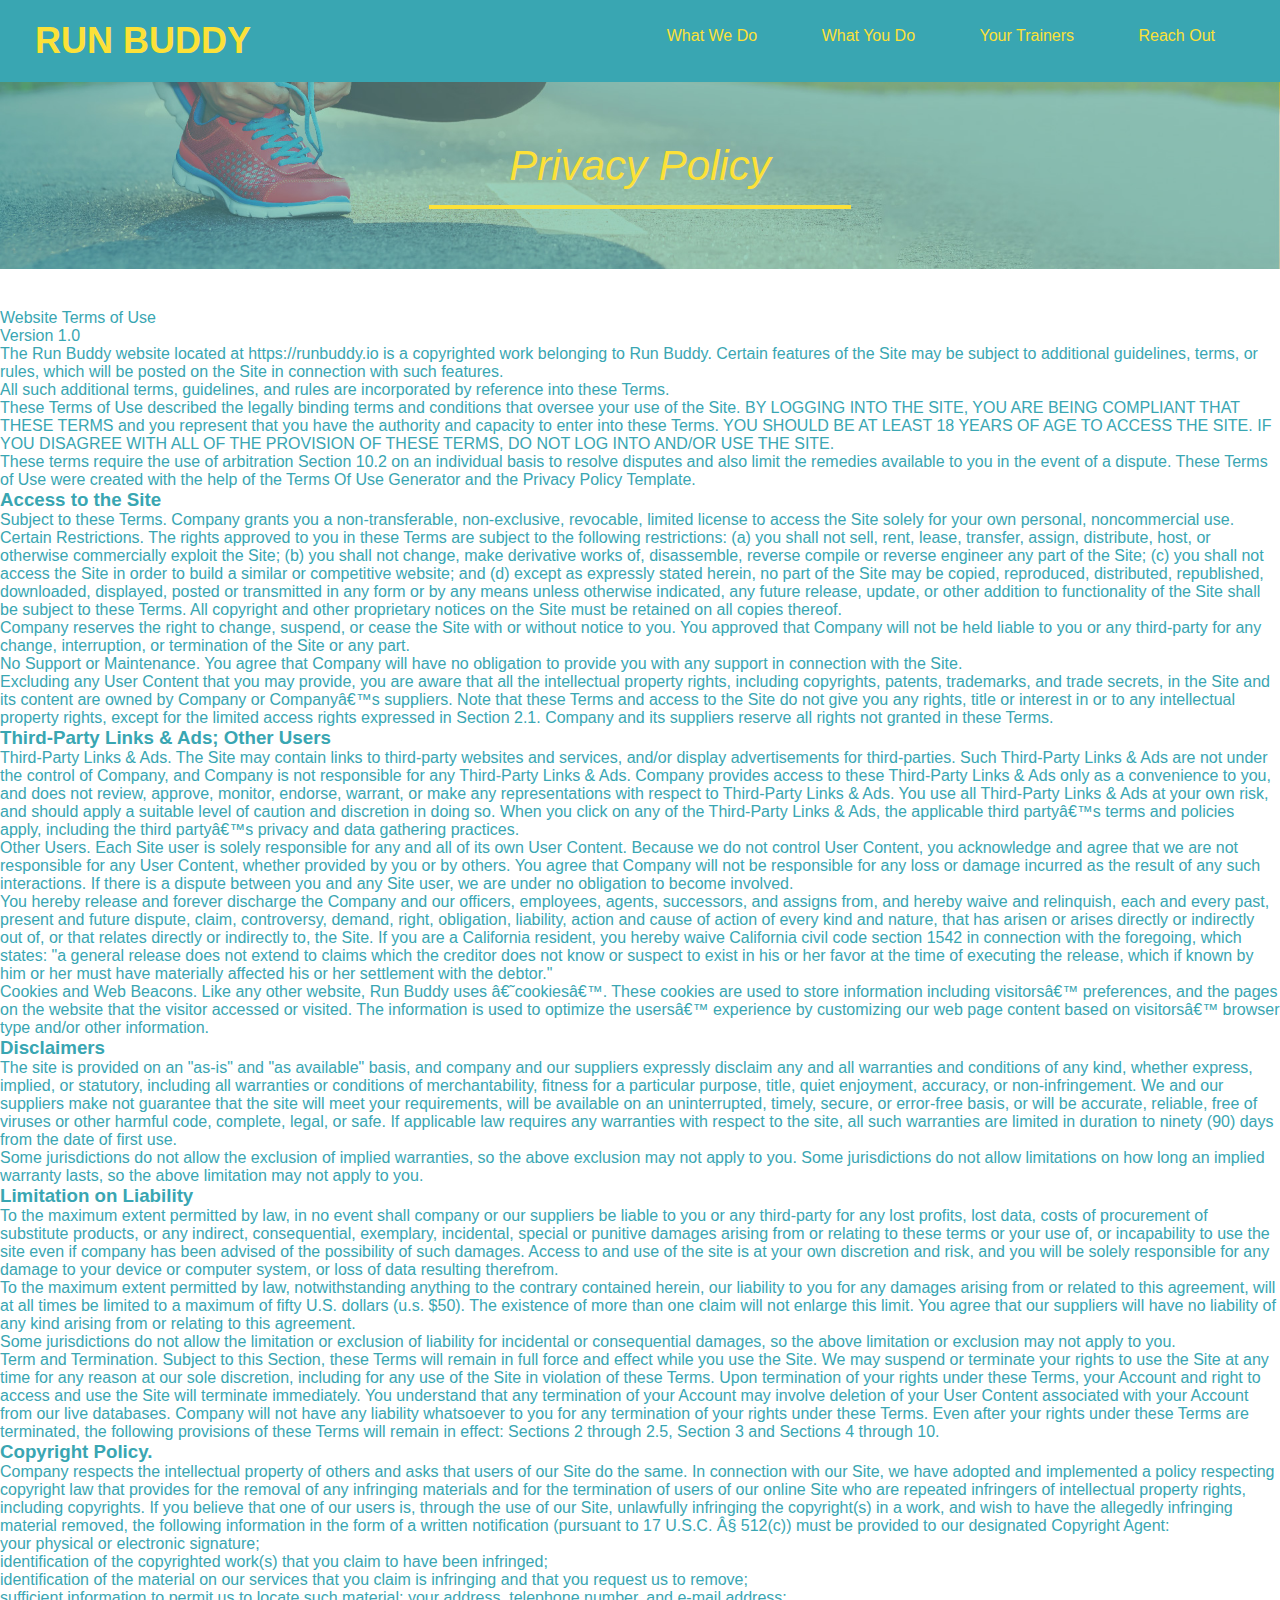
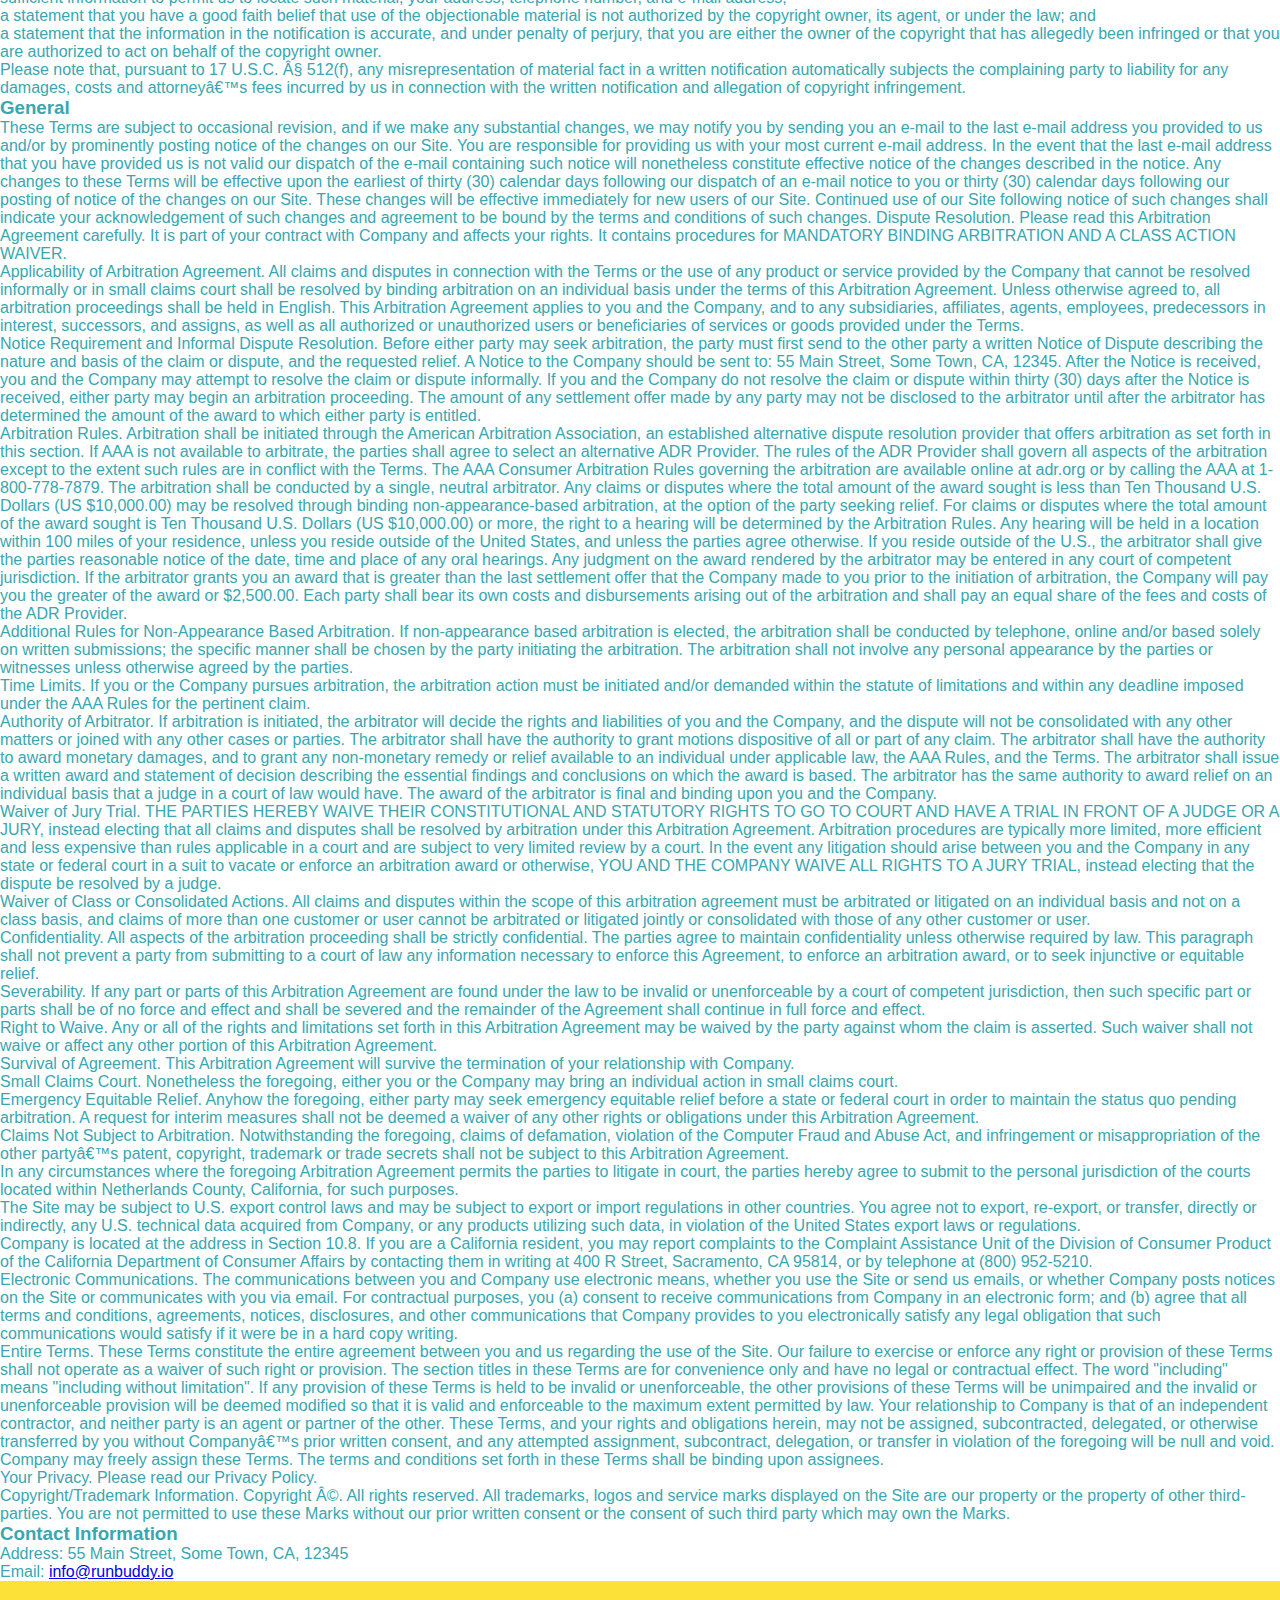
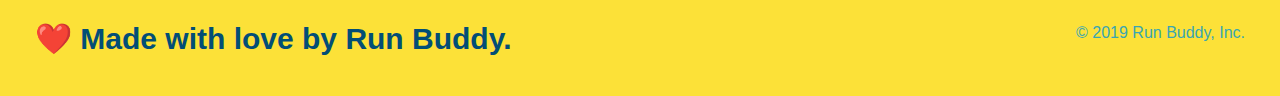
==== privacy-policy.html @ b3a56e01 "provacy policy" ====
<!DOCTYPE html>
<html lang="en">
    
<head>
    <meta charset="UTF-8" />
    <title>Privacy Policy - Run Buddy</title>
    <link rel="stylesheet" href="./assets/css/style.css">
    <link rel="stylesheet" href="./assets/css/secondary-styles.css">
</head>

<body>
    <!-- navigation -->
    <header>
      <h1>
        <a href="/">
          RUN BUDDY
        </a>
      </h1>
      <nav>
        <!-- Unordered list element -->
        <ul>
          <!-- List item element-->
          <li>
            <!-- Anchor element -->
            <a href="./index.html#what-we-do">What We Do</a>
          </li>
          <li>
            <a href="./index.html#what-you-do">What You Do</a>
          </li>
          <li>
            <a href="./index.html#your-trainers">Your Trainers</a>
          </li>
          <li>
            <a href="./index.html#reach-out">Reach Out</a>
          </li>
        </ul>
      </nav>
    </header>
 
    <section class="hero">
        <h2 class="page-title">
            Privacy Policy
        </h2>
    </section>

    <article>
        <p>
            Website Terms of Use
          </p>
    
          <p>
            Version 1.0
          </p>
    
          <p>
            The Run Buddy website located at https://runbuddy.io is a copyrighted work belonging to Run Buddy. Certain
            features of the Site may be subject to additional guidelines, terms, or rules, which will be posted on the Site
            in connection with such features.
          </p>
    
          <p>
            All such additional terms, guidelines, and rules are incorporated by reference into these Terms.
          </p>
    
          <p>
            These Terms of Use described the legally binding terms and conditions that oversee your use of the Site. BY
            LOGGING INTO THE SITE, YOU ARE BEING COMPLIANT THAT THESE TERMS and you represent that you have the authority
            and capacity to enter into these Terms. YOU SHOULD BE AT LEAST 18 YEARS OF AGE TO ACCESS THE SITE. IF YOU
            DISAGREE WITH ALL OF THE PROVISION OF THESE TERMS, DO NOT LOG INTO AND/OR USE THE SITE.
          </p>
    
          <p>
            These terms require the use of arbitration Section 10.2 on an individual basis to resolve disputes and also
            limit the remedies available to you in the event of a dispute. These Terms of Use were created with the help of
            the Terms Of Use Generator and the Privacy Policy Template.
          </p>
    
          <h3>
            Access to the Site
          </h3>
    
          <p>
            Subject to these Terms. Company grants you a non-transferable, non-exclusive, revocable, limited license to
            access the Site solely for your own personal, noncommercial use.
          </p>
    
          <p>
            Certain Restrictions. The rights approved to you in these Terms are subject to the following restrictions: (a)
            you shall not sell, rent, lease, transfer, assign, distribute, host, or otherwise commercially exploit the Site;
            (b) you shall not change, make derivative works of, disassemble, reverse compile or reverse engineer any part of
            the Site; (c) you shall not access the Site in order to build a similar or competitive website; and (d) except
            as expressly stated herein, no part of the Site may be copied, reproduced, distributed, republished, downloaded,
            displayed, posted or transmitted in any form or by any means unless otherwise indicated, any future release,
            update, or other addition to functionality of the Site shall be subject to these Terms. All copyright and other
            proprietary notices on the Site must be retained on all copies thereof.
          </p>
    
          <p>
            Company reserves the right to change, suspend, or cease the Site with or without notice to you. You approved
            that Company will not be held liable to you or any third-party for any change, interruption, or termination of
            the Site or any part.
          </p>
    
          <p>
            No Support or Maintenance. You agree that Company will have no obligation to provide you with any support in
            connection with the Site.
          </p>
    
          <p>
            Excluding any User Content that you may provide, you are aware that all the intellectual property rights,
            including copyrights, patents, trademarks, and trade secrets, in the Site and its content are owned by Company
            or Companyâ€™s suppliers. Note that these Terms and access to the Site do not give you any rights, title or
            interest in or to any intellectual property rights, except for the limited access rights expressed in Section
            2.1. Company and its suppliers reserve all rights not granted in these Terms.
          </p>
    
          <h3>
            Third-Party Links & Ads; Other Users
          </h3>
    
          <p>
            Third-Party Links & Ads. The Site may contain links to third-party websites and services, and/or display
            advertisements for third-parties. Such Third-Party Links & Ads are not under the control of Company, and Company
            is not responsible for any Third-Party Links & Ads. Company provides access to these Third-Party Links & Ads
            only as a convenience to you, and does not review, approve, monitor, endorse, warrant, or make any
            representations with respect to Third-Party Links & Ads. You use all Third-Party Links & Ads at your own risk,
            and should apply a suitable level of caution and discretion in doing so. When you click on any of the
            Third-Party Links & Ads, the applicable third partyâ€™s terms and policies apply, including the third partyâ€™s
            privacy and data gathering practices.
          </p>
    
          <p>
            Other Users. Each Site user is solely responsible for any and all of its own User Content. Because we do not
            control User Content, you acknowledge and agree that we are not responsible for any User Content, whether
            provided by you or by others. You agree that Company will not be responsible for any loss or damage incurred as
            the result of any such interactions. If there is a dispute between you and any Site user, we are under no
            obligation to become involved.
          </p>
    
          <p>
            You hereby release and forever discharge the Company and our officers, employees, agents, successors, and
            assigns from, and hereby waive and relinquish, each and every past, present and future dispute, claim,
            controversy, demand, right, obligation, liability, action and cause of action of every kind and nature, that has
            arisen or arises directly or indirectly out of, or that relates directly or indirectly to, the Site. If you are
            a California resident, you hereby waive California civil code section 1542 in connection with the foregoing,
            which states: "a general release does not extend to claims which the creditor does not know or suspect to exist
            in his or her favor at the time of executing the release, which if known by him or her must have materially
            affected his or her settlement with the debtor."
          </p>
    
          <p>
            Cookies and Web Beacons. Like any other website, Run Buddy uses â€˜cookiesâ€™. These cookies are used to store
            information including visitorsâ€™ preferences, and the pages on the website that the visitor accessed or visited.
            The information is used to optimize the usersâ€™ experience by customizing our web page content based on visitorsâ€™
            browser type and/or other information.
          </p>
    
          <h3>
            Disclaimers
          </h3>
    
          <p>
            The site is provided on an "as-is" and "as available" basis, and company and our suppliers expressly disclaim
            any and all warranties and conditions of any kind, whether express, implied, or statutory, including all
            warranties or conditions of merchantability, fitness for a particular purpose, title, quiet enjoyment, accuracy,
            or non-infringement. We and our suppliers make not guarantee that the site will meet your requirements, will be
            available on an uninterrupted, timely, secure, or error-free basis, or will be accurate, reliable, free of
            viruses or other harmful code, complete, legal, or safe. If applicable law requires any warranties with respect
            to the site, all such warranties are limited in duration to ninety (90) days from the date of first use.
          </p>
    
          <p>
            Some jurisdictions do not allow the exclusion of implied warranties, so the above exclusion may not apply to
            you. Some jurisdictions do not allow limitations on how long an implied warranty lasts, so the above limitation
            may not apply to you.
          </p>
    
          <h3>
            Limitation on Liability
          </h3>
    
          <p>
            To the maximum extent permitted by law, in no event shall company or our suppliers be liable to you or any
            third-party for any lost profits, lost data, costs of procurement of substitute products, or any indirect,
            consequential, exemplary, incidental, special or punitive damages arising from or relating to these terms or
            your use of, or incapability to use the site even if company has been advised of the possibility of such
            damages. Access to and use of the site is at your own discretion and risk, and you will be solely responsible
            for any damage to your device or computer system, or loss of data resulting therefrom.
          </p>
    
          <p>
            To the maximum extent permitted by law, notwithstanding anything to the contrary contained herein, our liability
            to you for any damages arising from or related to this agreement, will at all times be limited to a maximum of
            fifty U.S. dollars (u.s. $50). The existence of more than one claim will not enlarge this limit. You agree that
            our suppliers will have no liability of any kind arising from or relating to this agreement.
          </p>
    
          <p>
            Some jurisdictions do not allow the limitation or exclusion of liability for incidental or consequential
            damages, so the above limitation or exclusion may not apply to you.
          </p>
    
          <p>
            Term and Termination. Subject to this Section, these Terms will remain in full force and effect while you use
            the Site. We may suspend or terminate your rights to use the Site at any time for any reason at our sole
            discretion, including for any use of the Site in violation of these Terms. Upon termination of your rights under
            these Terms, your Account and right to access and use the Site will terminate immediately. You understand that
            any termination of your Account may involve deletion of your User Content associated with your Account from our
            live databases. Company will not have any liability whatsoever to you for any termination of your rights under
            these Terms. Even after your rights under these Terms are terminated, the following provisions of these Terms
            will remain in effect: Sections 2 through 2.5, Section 3 and Sections 4 through 10.
          </p>
    
          <h3>
            Copyright Policy.
          </h3>
    
          <p>
            Company respects the intellectual property of others and asks that users of our Site do the same. In connection
            with our Site, we have adopted and implemented a policy respecting copyright law that provides for the removal
            of any infringing materials and for the termination of users of our online Site who are repeated infringers of
            intellectual property rights, including copyrights. If you believe that one of our users is, through the use of
            our Site, unlawfully infringing the copyright(s) in a work, and wish to have the allegedly infringing material
            removed, the following information in the form of a written notification (pursuant to 17 U.S.C. Â§ 512(c)) must
            be provided to our designated Copyright Agent:
          </p>
    
          <ul>
            <li>
              your physical or electronic signature;
            </li>
            <li>
              identification of the copyrighted work(s) that you claim to have been infringed;
            </li>
            <li>
              identification of the material on our services that you claim is infringing and that you request us to remove;
            </li>
            <li>
              sufficient information to permit us to locate such material; your address, telephone number, and e-mail
              address;
            </li>
            <li>
              a statement that you have a good faith belief that use of the objectionable material is not authorized by the
              copyright owner, its agent, or under the law; and
            </li>
            <li>
              a statement that the information in the notification is accurate, and under penalty of perjury, that you are
              either the owner of the copyright that has allegedly been infringed or that you are authorized to act on
              behalf of the copyright owner.
            </li>
          </ul>
    
          <p>
            Please note that, pursuant to 17 U.S.C. Â§ 512(f), any misrepresentation of material fact in a written
            notification automatically subjects the complaining party to liability for any damages, costs and attorneyâ€™s
            fees incurred by us in connection with the written notification and allegation of copyright infringement.
          </p>
    
          <h3>
            General
          </h3>
    
          <p>
            These Terms are subject to occasional revision, and if we make any substantial changes, we may notify you by
            sending you an e-mail to the last e-mail address you provided to us and/or by prominently posting notice of the
            changes on our Site. You are responsible for providing us with your most current e-mail address. In the event
            that the last e-mail address that you have provided us is not valid our dispatch of the e-mail containing such
            notice will nonetheless constitute effective notice of the changes described in the notice. Any changes to these
            Terms will be effective upon the earliest of thirty (30) calendar days following our dispatch of an e-mail
            notice to you or thirty (30) calendar days following our posting of notice of the changes on our Site. These
            changes will be effective immediately for new users of our Site. Continued use of our Site following notice of
            such changes shall indicate your acknowledgement of such changes and agreement to be bound by the terms and
            conditions of such changes. Dispute Resolution. Please read this Arbitration Agreement carefully. It is part of
            your contract with Company and affects your rights. It contains procedures for MANDATORY BINDING ARBITRATION AND
            A CLASS ACTION WAIVER.
          </p>
    
          <p>
            Applicability of Arbitration Agreement. All claims and disputes in connection with the Terms or the use of any
            product or service provided by the Company that cannot be resolved informally or in small claims court shall be
            resolved by binding arbitration on an individual basis under the terms of this Arbitration Agreement. Unless
            otherwise agreed to, all arbitration proceedings shall be held in English. This Arbitration Agreement applies to
            you and the Company, and to any subsidiaries, affiliates, agents, employees, predecessors in interest,
            successors, and assigns, as well as all authorized or unauthorized users or beneficiaries of services or goods
            provided under the Terms.
          </p>
    
          <p>
            Notice Requirement and Informal Dispute Resolution. Before either party may seek arbitration, the party must
            first send to the other party a written Notice of Dispute describing the nature and basis of the claim or
            dispute, and the requested relief. A Notice to the Company should be sent to: 55 Main Street, Some Town, CA,
            12345. After the Notice is received, you and the Company may attempt to resolve the claim or dispute informally.
            If you and the Company do not resolve the claim or dispute within thirty (30) days after the Notice is received,
            either party may begin an arbitration proceeding. The amount of any settlement offer made by any party may not
            be disclosed to the arbitrator until after the arbitrator has determined the amount of the award to which either
            party is entitled.
          </p>
    
          <p>
            Arbitration Rules. Arbitration shall be initiated through the American Arbitration Association, an established
            alternative dispute resolution provider that offers arbitration as set forth in this section. If AAA is not
            available to arbitrate, the parties shall agree to select an alternative ADR Provider. The rules of the ADR
            Provider shall govern all aspects of the arbitration except to the extent such rules are in conflict with the
            Terms. The AAA Consumer Arbitration Rules governing the arbitration are available online at adr.org or by
            calling the AAA at 1-800-778-7879. The arbitration shall be conducted by a single, neutral arbitrator. Any
            claims or disputes where the total amount of the award sought is less than Ten Thousand U.S. Dollars (US
            $10,000.00) may be resolved through binding non-appearance-based arbitration, at the option of the party seeking
            relief. For claims or disputes where the total amount of the award sought is Ten Thousand U.S. Dollars (US
            $10,000.00) or more, the right to a hearing will be determined by the Arbitration Rules. Any hearing will be
            held in a location within 100 miles of your residence, unless you reside outside of the United States, and
            unless the parties agree otherwise. If you reside outside of the U.S., the arbitrator shall give the parties
            reasonable notice of the date, time and place of any oral hearings. Any judgment on the award rendered by the
            arbitrator may be entered in any court of competent jurisdiction. If the arbitrator grants you an award that is
            greater than the last settlement offer that the Company made to you prior to the initiation of arbitration, the
            Company will pay you the greater of the award or $2,500.00. Each party shall bear its own costs and
            disbursements arising out of the arbitration and shall pay an equal share of the fees and costs of the ADR
            Provider.
          </p>
    
          <p>
            Additional Rules for Non-Appearance Based Arbitration. If non-appearance based arbitration is elected, the
            arbitration shall be conducted by telephone, online and/or based solely on written submissions; the specific
            manner shall be chosen by the party initiating the arbitration. The arbitration shall not involve any personal
            appearance by the parties or witnesses unless otherwise agreed by the parties.
          </p>
    
          <p>
            Time Limits. If you or the Company pursues arbitration, the arbitration action must be initiated and/or demanded
            within the statute of limitations and within any deadline imposed under the AAA Rules for the pertinent claim.
          </p>
    
          <p>
            Authority of Arbitrator. If arbitration is initiated, the arbitrator will decide the rights and liabilities of
            you and the Company, and the dispute will not be consolidated with any other matters or joined with any other
            cases or parties. The arbitrator shall have the authority to grant motions dispositive of all or part of any
            claim. The arbitrator shall have the authority to award monetary damages, and to grant any non-monetary remedy
            or relief available to an individual under applicable law, the AAA Rules, and the Terms. The arbitrator shall
            issue a written award and statement of decision describing the essential findings and conclusions on which the
            award is based. The arbitrator has the same authority to award relief on an individual basis that a judge in a
            court of law would have. The award of the arbitrator is final and binding upon you and the Company.
          </p>
    
          <p>
            Waiver of Jury Trial. THE PARTIES HEREBY WAIVE THEIR CONSTITUTIONAL AND STATUTORY RIGHTS TO GO TO COURT AND HAVE
            A TRIAL IN FRONT OF A JUDGE OR A JURY, instead electing that all claims and disputes shall be resolved by
            arbitration under this Arbitration Agreement. Arbitration procedures are typically more limited, more efficient
            and less expensive than rules applicable in a court and are subject to very limited review by a court. In the
            event any litigation should arise between you and the Company in any state or federal court in a suit to vacate
            or enforce an arbitration award or otherwise, YOU AND THE COMPANY WAIVE ALL RIGHTS TO A JURY TRIAL, instead
            electing that the dispute be resolved by a judge.
          </p>
    
          <p>
            Waiver of Class or Consolidated Actions. All claims and disputes within the scope of this arbitration agreement
            must be arbitrated or litigated on an individual basis and not on a class basis, and claims of more than one
            customer or user cannot be arbitrated or litigated jointly or consolidated with those of any other customer or
            user.
          </p>
    
          <p>
            Confidentiality. All aspects of the arbitration proceeding shall be strictly confidential. The parties agree to
            maintain confidentiality unless otherwise required by law. This paragraph shall not prevent a party from
            submitting to a court of law any information necessary to enforce this Agreement, to enforce an arbitration
            award, or to seek injunctive or equitable relief.
          </p>
    
          <p>
            Severability. If any part or parts of this Arbitration Agreement are found under the law to be invalid or
            unenforceable by a court of competent jurisdiction, then such specific part or parts shall be of no force and
            effect and shall be severed and the remainder of the Agreement shall continue in full force and effect.
          </p>
    
          <p>
            Right to Waive. Any or all of the rights and limitations set forth in this Arbitration Agreement may be waived
            by the party against whom the claim is asserted. Such waiver shall not waive or affect any other portion of this
            Arbitration Agreement.
          </p>
    
          <p>
            Survival of Agreement. This Arbitration Agreement will survive the termination of your relationship with
            Company.
          </p>
    
          <p>
            Small Claims Court. Nonetheless the foregoing, either you or the Company may bring an individual action in small
            claims court.
          </p>
    
          <p>
            Emergency Equitable Relief. Anyhow the foregoing, either party may seek emergency equitable relief before a
            state or federal court in order to maintain the status quo pending arbitration. A request for interim measures
            shall not be deemed a waiver of any other rights or obligations under this Arbitration Agreement.
          </p>
    
          <p>
            Claims Not Subject to Arbitration. Notwithstanding the foregoing, claims of defamation, violation of the
            Computer Fraud and Abuse Act, and infringement or misappropriation of the other partyâ€™s patent, copyright,
            trademark or trade secrets shall not be subject to this Arbitration Agreement.
          </p>
    
          <p>
            In any circumstances where the foregoing Arbitration Agreement permits the parties to litigate in court, the
            parties hereby agree to submit to the personal jurisdiction of the courts located within Netherlands County,
            California, for such purposes.
          </p>
    
          <p>
            The Site may be subject to U.S. export control laws and may be subject to export or import regulations in other
            countries. You agree not to export, re-export, or transfer, directly or indirectly, any U.S. technical data
            acquired from Company, or any products utilizing such data, in violation of the United States export laws or
            regulations.
          </p>
    
          <p>
            Company is located at the address in Section 10.8. If you are a California resident, you may report complaints
            to the Complaint Assistance Unit of the Division of Consumer Product of the California Department of Consumer
            Affairs by contacting them in writing at 400 R Street, Sacramento, CA 95814, or by telephone at (800) 952-5210.
          </p>
    
          <p>
            Electronic Communications. The communications between you and Company use electronic means, whether you use the
            Site or send us emails, or whether Company posts notices on the Site or communicates with you via email. For
            contractual purposes, you (a) consent to receive communications from Company in an electronic form; and (b)
            agree that all terms and conditions, agreements, notices, disclosures, and other communications that Company
            provides to you electronically satisfy any legal obligation that such communications would satisfy if it were be
            in a hard copy writing.
          </p>
    
          <p>
            Entire Terms. These Terms constitute the entire agreement between you and us regarding the use of the Site. Our
            failure to exercise or enforce any right or provision of these Terms shall not operate as a waiver of such right
            or provision. The section titles in these Terms are for convenience only and have no legal or contractual
            effect. The word "including" means "including without limitation". If any provision of these Terms is held to be
            invalid or unenforceable, the other provisions of these Terms will be unimpaired and the invalid or
            unenforceable provision will be deemed modified so that it is valid and enforceable to the maximum extent
            permitted by law. Your relationship to Company is that of an independent contractor, and neither party is an
            agent or partner of the other. These Terms, and your rights and obligations herein, may not be assigned,
            subcontracted, delegated, or otherwise transferred by you without Companyâ€™s prior written consent, and any
            attempted assignment, subcontract, delegation, or transfer in violation of the foregoing will be null and void.
            Company may freely assign these Terms. The terms and conditions set forth in these Terms shall be binding upon
            assignees.
          </p>
    
          <p>
            Your Privacy. Please read our Privacy Policy.
          </p>
    
          <p>
            Copyright/Trademark Information. Copyright Â©. All rights reserved. All trademarks, logos and service marks
            displayed on the Site are our property or the property of other third-parties. You are not permitted to use
            these Marks without our prior written consent or the consent of such third party which may own the Marks.
          </p>
    
          <h3>
            Contact Information
          </h3>
    
          <p>
            Address: 55 Main Street, Some Town, CA, 12345
          </p>
    
          <p>
            Email: <a href="mailto:info@runbuddy.io">info@runbuddy.io</a>
          </p>
    
    </article>


<!-- footer -->
<footer>
    <h2>❤️ Made with love by Run Buddy.</h2>
    <div>
    &copy; 2019 Run Buddy, Inc.
    </div>
</footer>   
</body>
</html>
---- assets/css/style.css ----
* {
    margin: 0;
    padding: 0;
    box-sizing: border-box;
}

/* apply styles to <header> */
header {
    padding: 20px 35px;
    background-color: #39a6b2;
}

body {
    /* more on this crazy alphanumerical value in a minute! */
    color: #39a6b2;
    font-family: Arial, Helvetica, sans-serif;
}

header h1 {
    font-weight: bold;
    font-size: 36px;
    color: #fce148;
    margin: 0;
    display: inline;
}

header h3 {
    font-weight: bold;
    font-size: 300px;
    margin: 0;
}

header a {
    text-decoration: none;
    color: #fce138;
}

header nav {
    float: right;
    margin: 7px 0;
}

header nav ul li {
    display: inline;
}

header nav ul li a {
    margin: 0 30px;
    font-weight: lighter;
    font_size: 22px;
}

footer {
    background: #fce138;
    width: 100%;
    padding: 40px 35px;
}

footer h2 {
    display: inline;
    color: #024e76;
    font-size: 30px;
    margin: 0;
}

footer div {
    float: right;
    line-height: 1.5;
    text-align: right;
}

footer a {
    color: #024e76;
}

section {
    padding:60px;
}

/* Hero Style Start */
.hero {
    background-image: url("../images/hero-bg.jpeg");
    height: 600px;
    background-position: center;
    background-size: cover;
    position: relative;
}
/* Hero Style End */

.hero-form {
    color: #024e76;
    background-color: #fce138;
    padding: 20px;
    width: 500px;
    border: solid 3px #024e76;
    position: absolute;
    bottom: 120px;
    right: 140px;
}
.hero-form h3 {
    font-size: 24px;
    margin: 0;
}

.hero-form p {
    margin: 5px 0 15px 0;
}

.form-input {
    border: 1px solid #024e76;
    display: block;
    padding: 7px 15px;
    font-size: 16px;
    color: #024e76;
    width: 100%;
    margin-bottom: 15px;
}

.hero-form label {
    margin: 0 5px;
}

.hero-form button {
    color: #fce138;
    background-color: #024e76;
    border: none;
    padding: 10px 20px;
    font-size: 16px;
}
/* HERO STYLES END */

.intro {
    text-align: center;
}

.intro h2 {
    font-size: 55px;
    color: #024e76;
    margin-bottom: 35px;
    padding: 0 100px 20px 100px;
    border-bottom: 3px solid;
    border-color: #fce138;
}

.intro p {
    line-height: 1.7;
    color: #39a6b2;
    width: 80%;
    font-size: 20px;
}

.intro p {
    /* add this alongside your other declarations */
    margin: 0 auto;
}

.steps {
    text-align: center;
    background: #fce138;
}

.steps div {
    margin-bottom: 80px;
}

.steps img {
    width: 15%;
    margin: 10px 0;
}

.steps h3 {
    color: #024e76;
    font-size: 46px;
    margin-top: 10px;
}

.steps p {
    color: #39a6b2;
    font-size: 23px;
}

.steps span {
    font-size: 38px;
}

.section-title {
    font-size: 55px;
    color: #024e76;
    margin-bottom: 35px;
    padding: 0 100px 20px 100px;
    display: inline-block;
    border-bottom: 3px solid;
}

.primary-border {
    border-color: #fce138;
}

.secondary-border {
    border-color: #39a6b2;
}

.trainers {
    text-align: center;
}

.trainer {
    width: 900px;
    margin: 0 auto 30px auto;
    background: #024e76;
    color: #fce138;
    overflow: auto;
}

.trainer img {
    width: 35%;
    float: left;
}

.trainer-bio {
    padding: 35px;
    float: left;
    width: 65%;
}

.text-left {
    text-align: left;
}

.text-right {
    text-align: right;
}

.trainer-bio h3 {
    font-weight: 32px;
    margin-bottom: 8px;
}

.trainer-bio h4 {
    font-weight: lighter;
    font-size: 26px;
    margin-bottom: 25px;
}

.trainer-bio p {
    font-size: 17px;
    line-height: 1.3;
}

.section-title {
    font-size: 55px;
    color: #024e76;
    margin-bottom: 35px;
    padding: 0 100px 20px 100px;
    display: inline-block;
    border-bottom: 3px solid;
}

.secondary-border {
    font: #fce138;
}

/* Reach Out Styles Start */
.contact {
    text-align: center;
    background: #024e76;
}

.contact h2 {
    color:#fce138
}

.contact-info iframe {
    width: 400px;
    height: 400px;
}

.contact-info div {
    width: 410px;
    display: inline-block;
    vertical-align: top;
    text-align: left;
    margin: 30 px 0 0 60px;
    color: white
}

.contact-info h3 {
    color: #fce138;
    font-size: 32px;
  }
  
  .contact-info p, .contact-info address {
    margin: 20px 0;
    line-height: 1.5;
    font-size: 20px;
    font-style: normal;
  }
  
  .contact-info a {
    color: #fce138;
  }

 /* REACH OUT STYLES END */
---- assets/css/secondary-styles.css ----
.hero {
    background-position: bottom;
    height: auto;
    text-align: center;
    margin-bottom: 40px;
}

.page-title {
    display: inline-block;
    border-bottom: 4px solid;
    color: #fce138;
    padding: 0 80px 15px 80px;
    font-weight: normal;
    font-style: italic;
    font-size: 42px;
}

.secondary-content {
    width: 80%;
    margin: 0 auto;
    color: #024e76;
  }
  
  .secondary-content h3 {
    font-size: 25px;
    margin: 20px 0;
  }
  
  .secondary-content p {
    font-size: 16px;
    line-height: 1.5;
    margin: 20px 0;
  }
  
  .secondary-content ul {
    margin: 15px 20px;
  }
  
  .secondary-content li {
    color: #39a6b2;
    margin: 10px 0;
  }
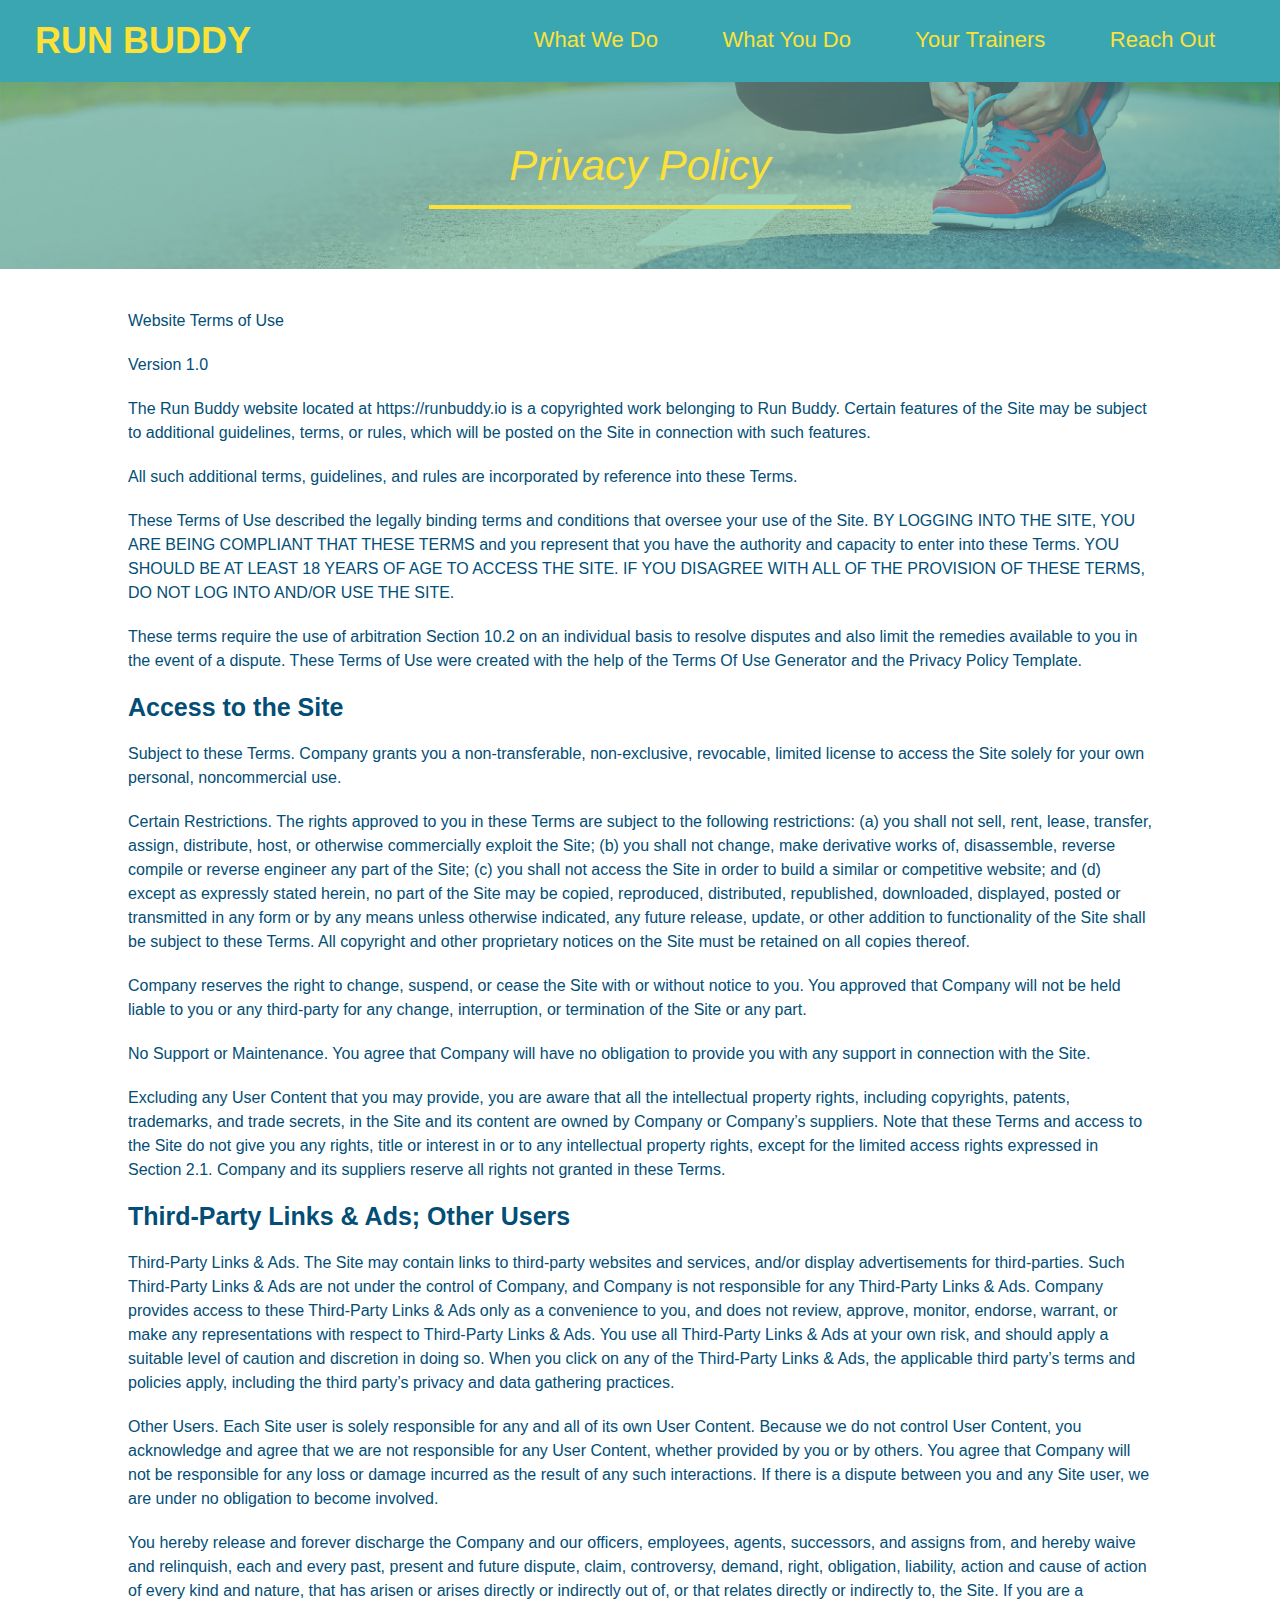
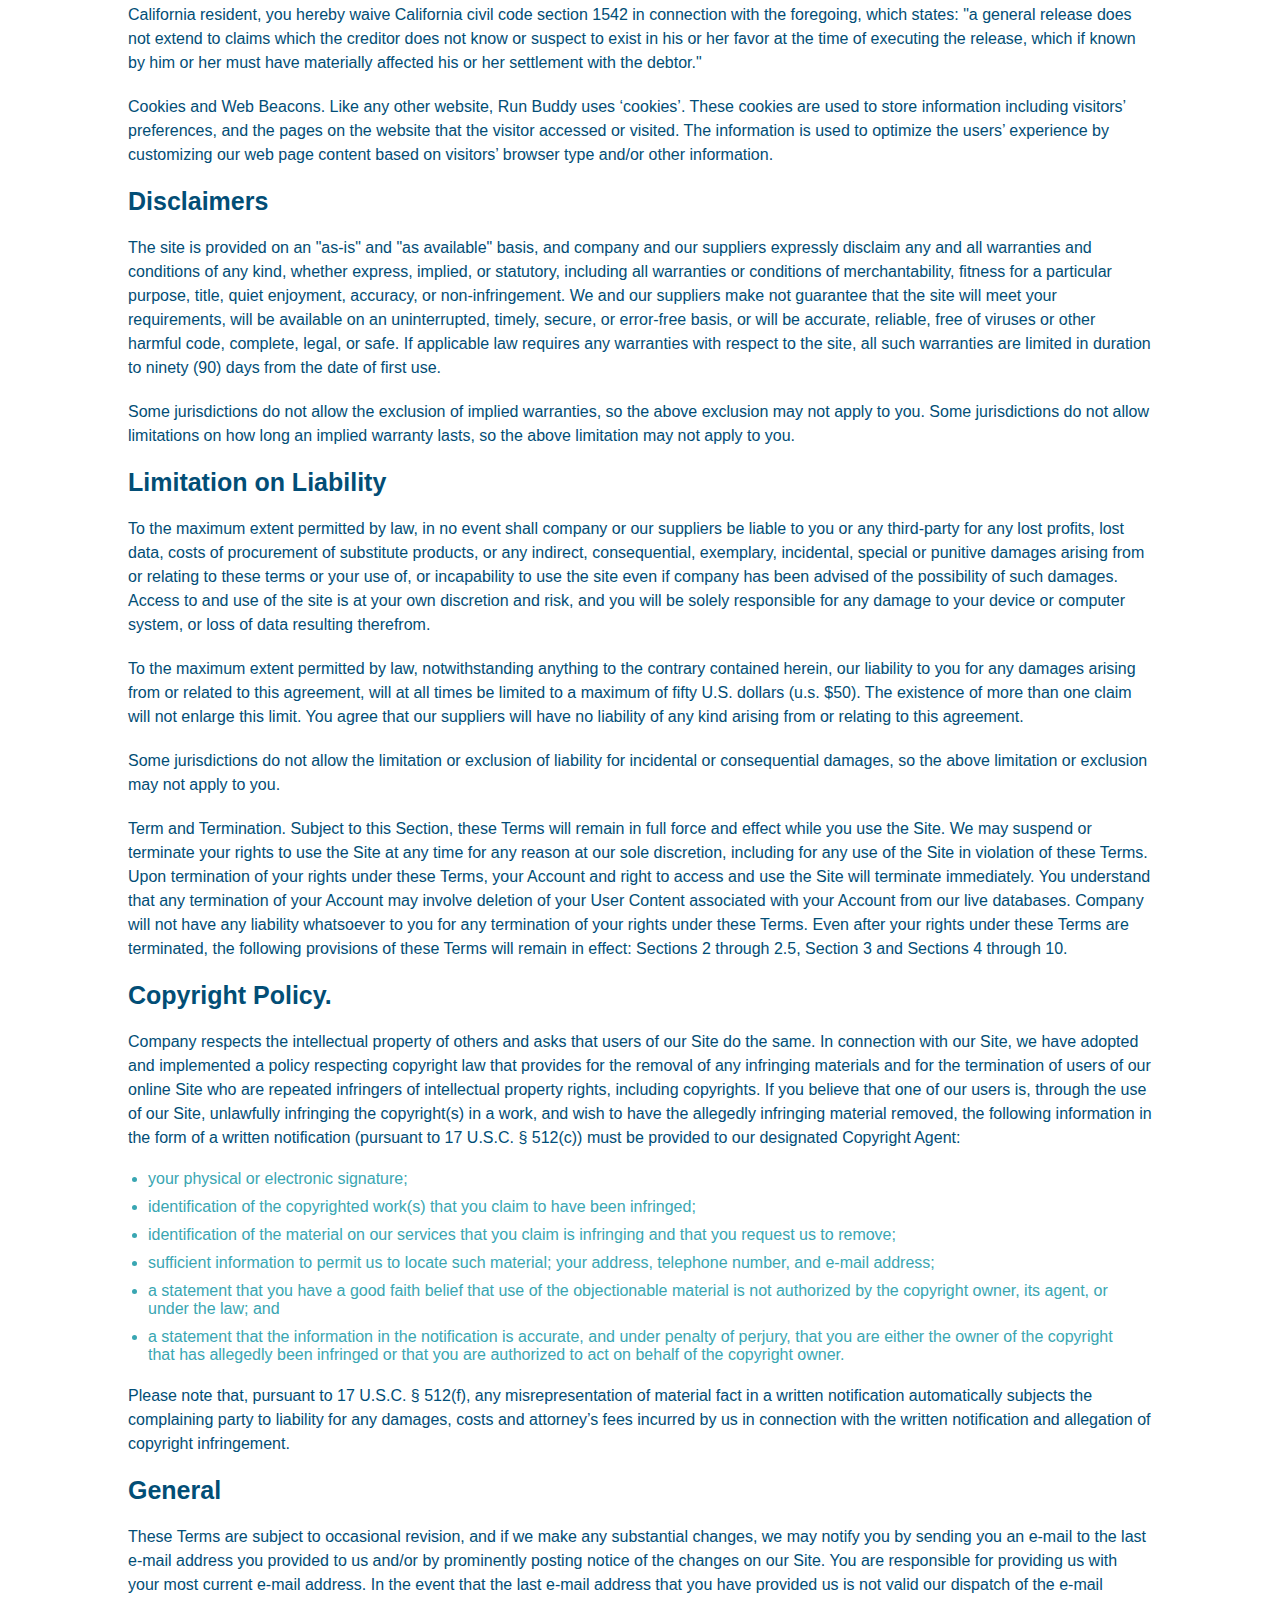
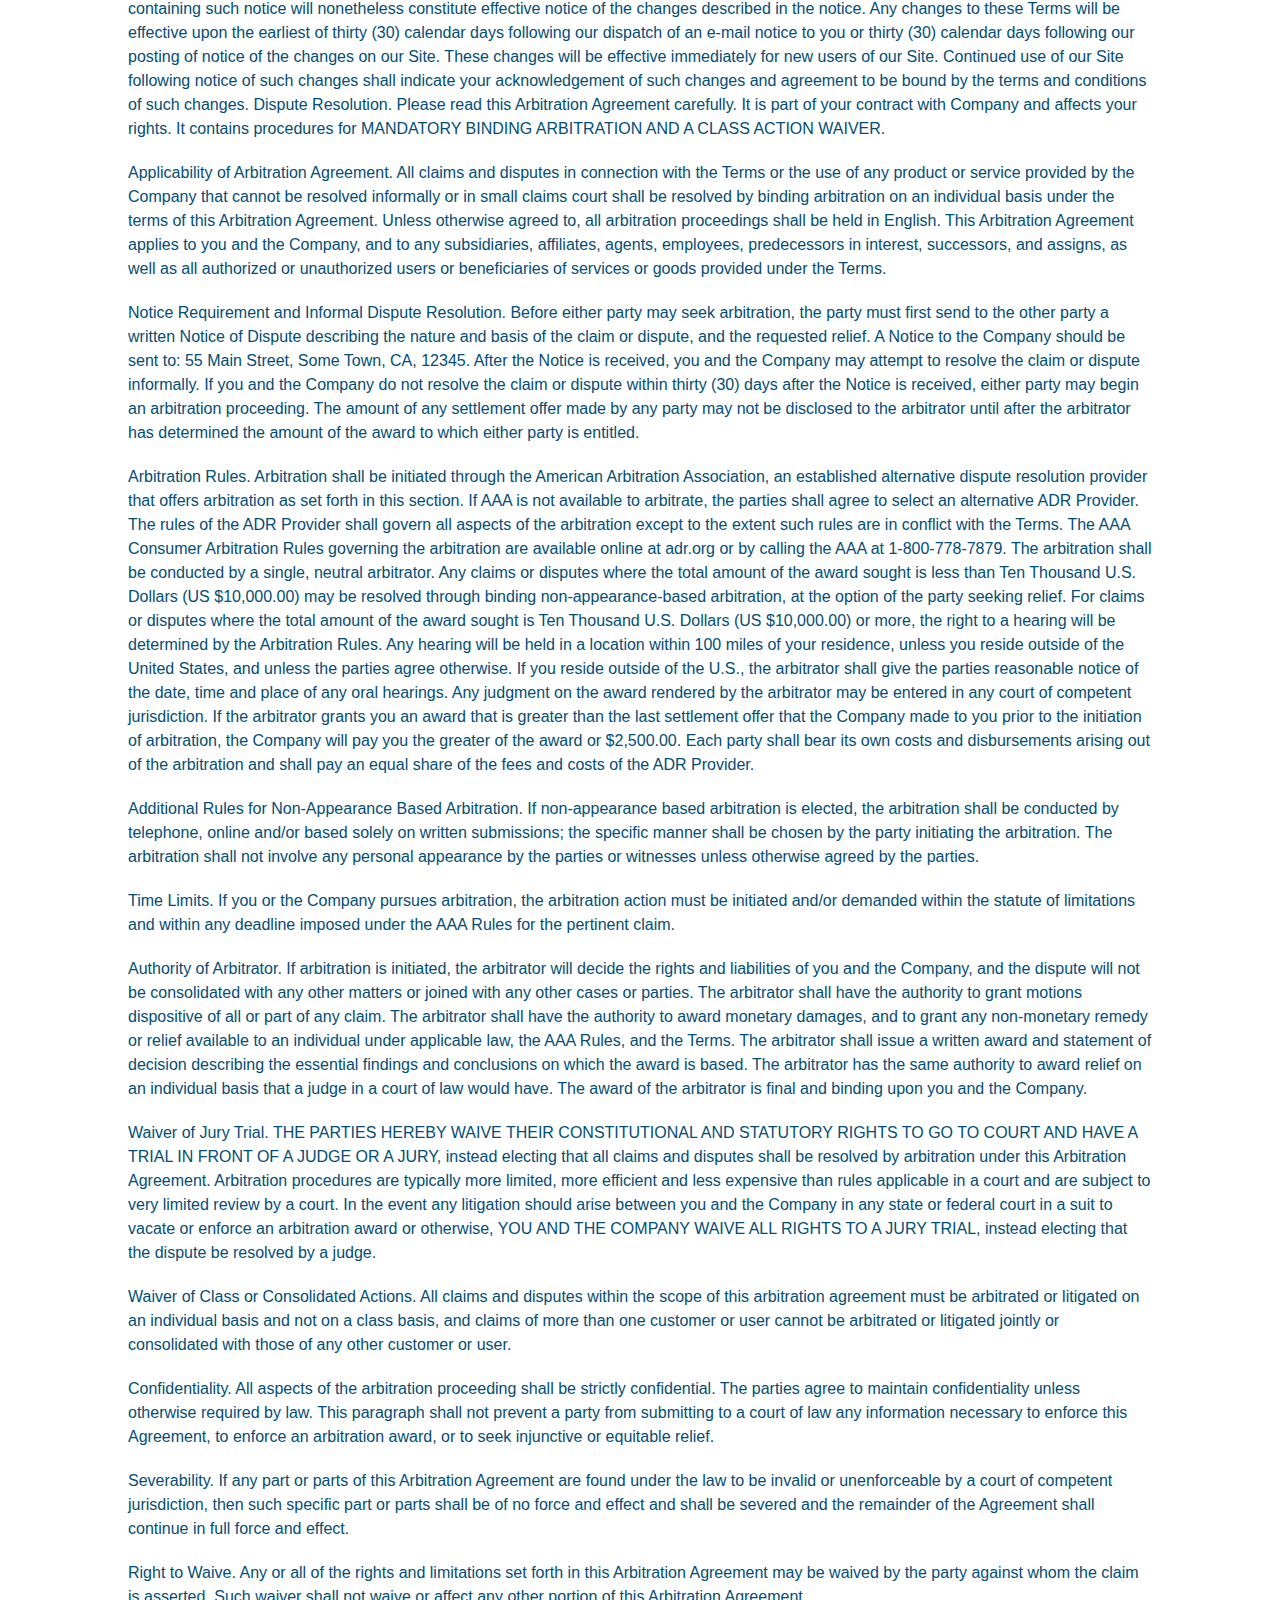
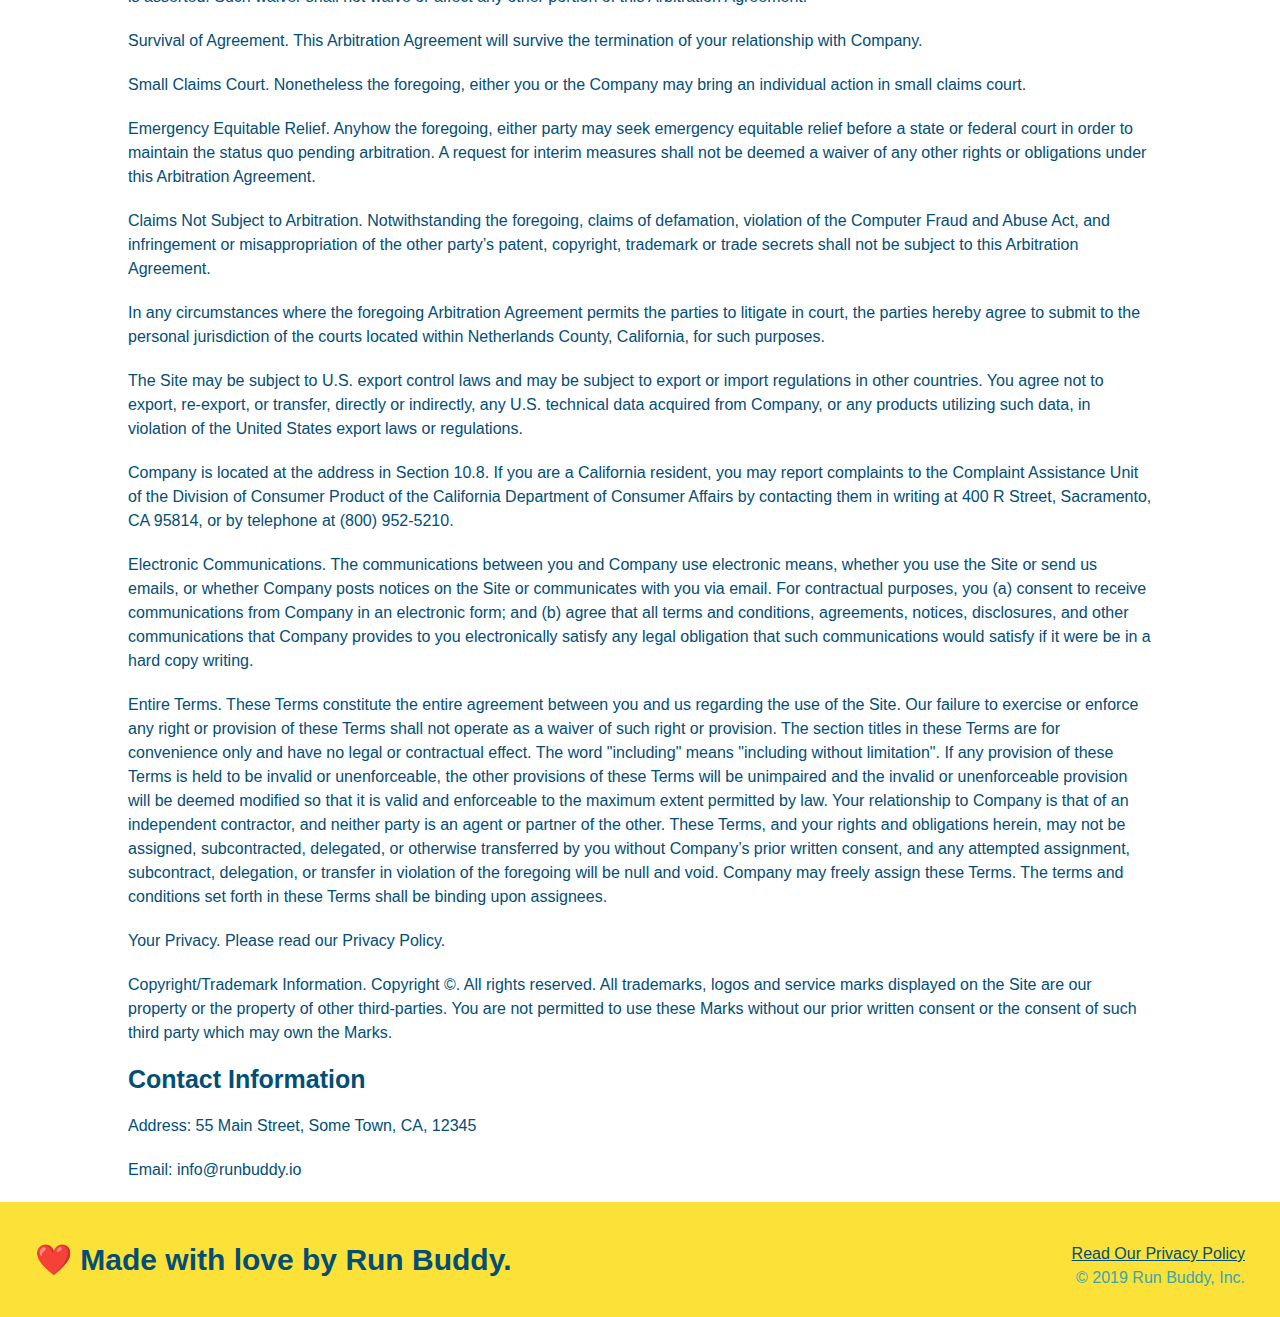
==== commit 1a2455dc: "add flexbox header" ====
--- a/privacy-policy.html
+++ b/privacy-policy.html
@@ -1,27 +1,19 @@
 <!DOCTYPE html>
 <html lang="en">
-    
-<head>
+  <head>
     <meta charset="UTF-8" />
-    <title>Privacy Policy - Run Buddy</title>
-    <link rel="stylesheet" href="./assets/css/style.css">
-    <link rel="stylesheet" href="./assets/css/secondary-styles.css">
-</head>
-
-<body>
-    <!-- navigation -->
+    <link rel="stylesheet" href="./assets/css/style.css" />
+    <link rel="stylesheet" href="./assets/css/secondary-styles.css" />
+    <title>Run Buddy - Privacy Policy</title>
+  </head>
+  <body>
     <header>
       <h1>
-        <a href="/">
-          RUN BUDDY
-        </a>
+        <a href="./index.html">RUN BUDDY</a>
       </h1>
       <nav>
-        <!-- Unordered list element -->
         <ul>
-          <!-- List item element-->
           <li>
-            <!-- Anchor element -->
             <a href="./index.html#what-we-do">What We Do</a>
           </li>
           <li>
@@ -36,442 +28,446 @@
         </ul>
       </nav>
     </header>
- 
+    <!-- end navigation -->
+
+    <!-- hero/jumbotron -->
     <section class="hero">
-        <h2 class="page-title">
-            Privacy Policy
-        </h2>
+      <h2 class="page-title">
+        Privacy Policy
+      </h2>
     </section>
 
-    <article>
-        <p>
-            Website Terms of Use
-          </p>
-    
-          <p>
-            Version 1.0
-          </p>
-    
-          <p>
-            The Run Buddy website located at https://runbuddy.io is a copyrighted work belonging to Run Buddy. Certain
-            features of the Site may be subject to additional guidelines, terms, or rules, which will be posted on the Site
-            in connection with such features.
-          </p>
-    
-          <p>
-            All such additional terms, guidelines, and rules are incorporated by reference into these Terms.
-          </p>
-    
-          <p>
-            These Terms of Use described the legally binding terms and conditions that oversee your use of the Site. BY
-            LOGGING INTO THE SITE, YOU ARE BEING COMPLIANT THAT THESE TERMS and you represent that you have the authority
-            and capacity to enter into these Terms. YOU SHOULD BE AT LEAST 18 YEARS OF AGE TO ACCESS THE SITE. IF YOU
-            DISAGREE WITH ALL OF THE PROVISION OF THESE TERMS, DO NOT LOG INTO AND/OR USE THE SITE.
-          </p>
-    
-          <p>
-            These terms require the use of arbitration Section 10.2 on an individual basis to resolve disputes and also
-            limit the remedies available to you in the event of a dispute. These Terms of Use were created with the help of
-            the Terms Of Use Generator and the Privacy Policy Template.
-          </p>
-    
-          <h3>
-            Access to the Site
-          </h3>
-    
-          <p>
-            Subject to these Terms. Company grants you a non-transferable, non-exclusive, revocable, limited license to
-            access the Site solely for your own personal, noncommercial use.
-          </p>
-    
-          <p>
-            Certain Restrictions. The rights approved to you in these Terms are subject to the following restrictions: (a)
-            you shall not sell, rent, lease, transfer, assign, distribute, host, or otherwise commercially exploit the Site;
-            (b) you shall not change, make derivative works of, disassemble, reverse compile or reverse engineer any part of
-            the Site; (c) you shall not access the Site in order to build a similar or competitive website; and (d) except
-            as expressly stated herein, no part of the Site may be copied, reproduced, distributed, republished, downloaded,
-            displayed, posted or transmitted in any form or by any means unless otherwise indicated, any future release,
-            update, or other addition to functionality of the Site shall be subject to these Terms. All copyright and other
-            proprietary notices on the Site must be retained on all copies thereof.
-          </p>
-    
-          <p>
-            Company reserves the right to change, suspend, or cease the Site with or without notice to you. You approved
-            that Company will not be held liable to you or any third-party for any change, interruption, or termination of
-            the Site or any part.
-          </p>
-    
-          <p>
-            No Support or Maintenance. You agree that Company will have no obligation to provide you with any support in
-            connection with the Site.
-          </p>
-    
-          <p>
-            Excluding any User Content that you may provide, you are aware that all the intellectual property rights,
-            including copyrights, patents, trademarks, and trade secrets, in the Site and its content are owned by Company
-            or Companyâ€™s suppliers. Note that these Terms and access to the Site do not give you any rights, title or
-            interest in or to any intellectual property rights, except for the limited access rights expressed in Section
-            2.1. Company and its suppliers reserve all rights not granted in these Terms.
-          </p>
-    
-          <h3>
-            Third-Party Links & Ads; Other Users
-          </h3>
-    
-          <p>
-            Third-Party Links & Ads. The Site may contain links to third-party websites and services, and/or display
-            advertisements for third-parties. Such Third-Party Links & Ads are not under the control of Company, and Company
-            is not responsible for any Third-Party Links & Ads. Company provides access to these Third-Party Links & Ads
-            only as a convenience to you, and does not review, approve, monitor, endorse, warrant, or make any
-            representations with respect to Third-Party Links & Ads. You use all Third-Party Links & Ads at your own risk,
-            and should apply a suitable level of caution and discretion in doing so. When you click on any of the
-            Third-Party Links & Ads, the applicable third partyâ€™s terms and policies apply, including the third partyâ€™s
-            privacy and data gathering practices.
-          </p>
-    
-          <p>
-            Other Users. Each Site user is solely responsible for any and all of its own User Content. Because we do not
-            control User Content, you acknowledge and agree that we are not responsible for any User Content, whether
-            provided by you or by others. You agree that Company will not be responsible for any loss or damage incurred as
-            the result of any such interactions. If there is a dispute between you and any Site user, we are under no
-            obligation to become involved.
-          </p>
-    
-          <p>
-            You hereby release and forever discharge the Company and our officers, employees, agents, successors, and
-            assigns from, and hereby waive and relinquish, each and every past, present and future dispute, claim,
-            controversy, demand, right, obligation, liability, action and cause of action of every kind and nature, that has
-            arisen or arises directly or indirectly out of, or that relates directly or indirectly to, the Site. If you are
-            a California resident, you hereby waive California civil code section 1542 in connection with the foregoing,
-            which states: "a general release does not extend to claims which the creditor does not know or suspect to exist
-            in his or her favor at the time of executing the release, which if known by him or her must have materially
-            affected his or her settlement with the debtor."
-          </p>
-    
-          <p>
-            Cookies and Web Beacons. Like any other website, Run Buddy uses â€˜cookiesâ€™. These cookies are used to store
-            information including visitorsâ€™ preferences, and the pages on the website that the visitor accessed or visited.
-            The information is used to optimize the usersâ€™ experience by customizing our web page content based on visitorsâ€™
-            browser type and/or other information.
-          </p>
-    
-          <h3>
-            Disclaimers
-          </h3>
-    
-          <p>
-            The site is provided on an "as-is" and "as available" basis, and company and our suppliers expressly disclaim
-            any and all warranties and conditions of any kind, whether express, implied, or statutory, including all
-            warranties or conditions of merchantability, fitness for a particular purpose, title, quiet enjoyment, accuracy,
-            or non-infringement. We and our suppliers make not guarantee that the site will meet your requirements, will be
-            available on an uninterrupted, timely, secure, or error-free basis, or will be accurate, reliable, free of
-            viruses or other harmful code, complete, legal, or safe. If applicable law requires any warranties with respect
-            to the site, all such warranties are limited in duration to ninety (90) days from the date of first use.
-          </p>
-    
-          <p>
-            Some jurisdictions do not allow the exclusion of implied warranties, so the above exclusion may not apply to
-            you. Some jurisdictions do not allow limitations on how long an implied warranty lasts, so the above limitation
-            may not apply to you.
-          </p>
-    
-          <h3>
-            Limitation on Liability
-          </h3>
-    
-          <p>
-            To the maximum extent permitted by law, in no event shall company or our suppliers be liable to you or any
-            third-party for any lost profits, lost data, costs of procurement of substitute products, or any indirect,
-            consequential, exemplary, incidental, special or punitive damages arising from or relating to these terms or
-            your use of, or incapability to use the site even if company has been advised of the possibility of such
-            damages. Access to and use of the site is at your own discretion and risk, and you will be solely responsible
-            for any damage to your device or computer system, or loss of data resulting therefrom.
-          </p>
-    
-          <p>
-            To the maximum extent permitted by law, notwithstanding anything to the contrary contained herein, our liability
-            to you for any damages arising from or related to this agreement, will at all times be limited to a maximum of
-            fifty U.S. dollars (u.s. $50). The existence of more than one claim will not enlarge this limit. You agree that
-            our suppliers will have no liability of any kind arising from or relating to this agreement.
-          </p>
-    
-          <p>
-            Some jurisdictions do not allow the limitation or exclusion of liability for incidental or consequential
-            damages, so the above limitation or exclusion may not apply to you.
-          </p>
-    
-          <p>
-            Term and Termination. Subject to this Section, these Terms will remain in full force and effect while you use
-            the Site. We may suspend or terminate your rights to use the Site at any time for any reason at our sole
-            discretion, including for any use of the Site in violation of these Terms. Upon termination of your rights under
-            these Terms, your Account and right to access and use the Site will terminate immediately. You understand that
-            any termination of your Account may involve deletion of your User Content associated with your Account from our
-            live databases. Company will not have any liability whatsoever to you for any termination of your rights under
-            these Terms. Even after your rights under these Terms are terminated, the following provisions of these Terms
-            will remain in effect: Sections 2 through 2.5, Section 3 and Sections 4 through 10.
-          </p>
-    
-          <h3>
-            Copyright Policy.
-          </h3>
-    
-          <p>
-            Company respects the intellectual property of others and asks that users of our Site do the same. In connection
-            with our Site, we have adopted and implemented a policy respecting copyright law that provides for the removal
-            of any infringing materials and for the termination of users of our online Site who are repeated infringers of
-            intellectual property rights, including copyrights. If you believe that one of our users is, through the use of
-            our Site, unlawfully infringing the copyright(s) in a work, and wish to have the allegedly infringing material
-            removed, the following information in the form of a written notification (pursuant to 17 U.S.C. Â§ 512(c)) must
-            be provided to our designated Copyright Agent:
-          </p>
-    
-          <ul>
-            <li>
-              your physical or electronic signature;
-            </li>
-            <li>
-              identification of the copyrighted work(s) that you claim to have been infringed;
-            </li>
-            <li>
-              identification of the material on our services that you claim is infringing and that you request us to remove;
-            </li>
-            <li>
-              sufficient information to permit us to locate such material; your address, telephone number, and e-mail
-              address;
-            </li>
-            <li>
-              a statement that you have a good faith belief that use of the objectionable material is not authorized by the
-              copyright owner, its agent, or under the law; and
-            </li>
-            <li>
-              a statement that the information in the notification is accurate, and under penalty of perjury, that you are
-              either the owner of the copyright that has allegedly been infringed or that you are authorized to act on
-              behalf of the copyright owner.
-            </li>
-          </ul>
-    
-          <p>
-            Please note that, pursuant to 17 U.S.C. Â§ 512(f), any misrepresentation of material fact in a written
-            notification automatically subjects the complaining party to liability for any damages, costs and attorneyâ€™s
-            fees incurred by us in connection with the written notification and allegation of copyright infringement.
-          </p>
-    
-          <h3>
-            General
-          </h3>
-    
-          <p>
-            These Terms are subject to occasional revision, and if we make any substantial changes, we may notify you by
-            sending you an e-mail to the last e-mail address you provided to us and/or by prominently posting notice of the
-            changes on our Site. You are responsible for providing us with your most current e-mail address. In the event
-            that the last e-mail address that you have provided us is not valid our dispatch of the e-mail containing such
-            notice will nonetheless constitute effective notice of the changes described in the notice. Any changes to these
-            Terms will be effective upon the earliest of thirty (30) calendar days following our dispatch of an e-mail
-            notice to you or thirty (30) calendar days following our posting of notice of the changes on our Site. These
-            changes will be effective immediately for new users of our Site. Continued use of our Site following notice of
-            such changes shall indicate your acknowledgement of such changes and agreement to be bound by the terms and
-            conditions of such changes. Dispute Resolution. Please read this Arbitration Agreement carefully. It is part of
-            your contract with Company and affects your rights. It contains procedures for MANDATORY BINDING ARBITRATION AND
-            A CLASS ACTION WAIVER.
-          </p>
-    
-          <p>
-            Applicability of Arbitration Agreement. All claims and disputes in connection with the Terms or the use of any
-            product or service provided by the Company that cannot be resolved informally or in small claims court shall be
-            resolved by binding arbitration on an individual basis under the terms of this Arbitration Agreement. Unless
-            otherwise agreed to, all arbitration proceedings shall be held in English. This Arbitration Agreement applies to
-            you and the Company, and to any subsidiaries, affiliates, agents, employees, predecessors in interest,
-            successors, and assigns, as well as all authorized or unauthorized users or beneficiaries of services or goods
-            provided under the Terms.
-          </p>
-    
-          <p>
-            Notice Requirement and Informal Dispute Resolution. Before either party may seek arbitration, the party must
-            first send to the other party a written Notice of Dispute describing the nature and basis of the claim or
-            dispute, and the requested relief. A Notice to the Company should be sent to: 55 Main Street, Some Town, CA,
-            12345. After the Notice is received, you and the Company may attempt to resolve the claim or dispute informally.
-            If you and the Company do not resolve the claim or dispute within thirty (30) days after the Notice is received,
-            either party may begin an arbitration proceeding. The amount of any settlement offer made by any party may not
-            be disclosed to the arbitrator until after the arbitrator has determined the amount of the award to which either
-            party is entitled.
-          </p>
-    
-          <p>
-            Arbitration Rules. Arbitration shall be initiated through the American Arbitration Association, an established
-            alternative dispute resolution provider that offers arbitration as set forth in this section. If AAA is not
-            available to arbitrate, the parties shall agree to select an alternative ADR Provider. The rules of the ADR
-            Provider shall govern all aspects of the arbitration except to the extent such rules are in conflict with the
-            Terms. The AAA Consumer Arbitration Rules governing the arbitration are available online at adr.org or by
-            calling the AAA at 1-800-778-7879. The arbitration shall be conducted by a single, neutral arbitrator. Any
-            claims or disputes where the total amount of the award sought is less than Ten Thousand U.S. Dollars (US
-            $10,000.00) may be resolved through binding non-appearance-based arbitration, at the option of the party seeking
-            relief. For claims or disputes where the total amount of the award sought is Ten Thousand U.S. Dollars (US
-            $10,000.00) or more, the right to a hearing will be determined by the Arbitration Rules. Any hearing will be
-            held in a location within 100 miles of your residence, unless you reside outside of the United States, and
-            unless the parties agree otherwise. If you reside outside of the U.S., the arbitrator shall give the parties
-            reasonable notice of the date, time and place of any oral hearings. Any judgment on the award rendered by the
-            arbitrator may be entered in any court of competent jurisdiction. If the arbitrator grants you an award that is
-            greater than the last settlement offer that the Company made to you prior to the initiation of arbitration, the
-            Company will pay you the greater of the award or $2,500.00. Each party shall bear its own costs and
-            disbursements arising out of the arbitration and shall pay an equal share of the fees and costs of the ADR
-            Provider.
-          </p>
-    
-          <p>
-            Additional Rules for Non-Appearance Based Arbitration. If non-appearance based arbitration is elected, the
-            arbitration shall be conducted by telephone, online and/or based solely on written submissions; the specific
-            manner shall be chosen by the party initiating the arbitration. The arbitration shall not involve any personal
-            appearance by the parties or witnesses unless otherwise agreed by the parties.
-          </p>
-    
-          <p>
-            Time Limits. If you or the Company pursues arbitration, the arbitration action must be initiated and/or demanded
-            within the statute of limitations and within any deadline imposed under the AAA Rules for the pertinent claim.
-          </p>
-    
-          <p>
-            Authority of Arbitrator. If arbitration is initiated, the arbitrator will decide the rights and liabilities of
-            you and the Company, and the dispute will not be consolidated with any other matters or joined with any other
-            cases or parties. The arbitrator shall have the authority to grant motions dispositive of all or part of any
-            claim. The arbitrator shall have the authority to award monetary damages, and to grant any non-monetary remedy
-            or relief available to an individual under applicable law, the AAA Rules, and the Terms. The arbitrator shall
-            issue a written award and statement of decision describing the essential findings and conclusions on which the
-            award is based. The arbitrator has the same authority to award relief on an individual basis that a judge in a
-            court of law would have. The award of the arbitrator is final and binding upon you and the Company.
-          </p>
-    
-          <p>
-            Waiver of Jury Trial. THE PARTIES HEREBY WAIVE THEIR CONSTITUTIONAL AND STATUTORY RIGHTS TO GO TO COURT AND HAVE
-            A TRIAL IN FRONT OF A JUDGE OR A JURY, instead electing that all claims and disputes shall be resolved by
-            arbitration under this Arbitration Agreement. Arbitration procedures are typically more limited, more efficient
-            and less expensive than rules applicable in a court and are subject to very limited review by a court. In the
-            event any litigation should arise between you and the Company in any state or federal court in a suit to vacate
-            or enforce an arbitration award or otherwise, YOU AND THE COMPANY WAIVE ALL RIGHTS TO A JURY TRIAL, instead
-            electing that the dispute be resolved by a judge.
-          </p>
-    
-          <p>
-            Waiver of Class or Consolidated Actions. All claims and disputes within the scope of this arbitration agreement
-            must be arbitrated or litigated on an individual basis and not on a class basis, and claims of more than one
-            customer or user cannot be arbitrated or litigated jointly or consolidated with those of any other customer or
-            user.
-          </p>
-    
-          <p>
-            Confidentiality. All aspects of the arbitration proceeding shall be strictly confidential. The parties agree to
-            maintain confidentiality unless otherwise required by law. This paragraph shall not prevent a party from
-            submitting to a court of law any information necessary to enforce this Agreement, to enforce an arbitration
-            award, or to seek injunctive or equitable relief.
-          </p>
-    
-          <p>
-            Severability. If any part or parts of this Arbitration Agreement are found under the law to be invalid or
-            unenforceable by a court of competent jurisdiction, then such specific part or parts shall be of no force and
-            effect and shall be severed and the remainder of the Agreement shall continue in full force and effect.
-          </p>
-    
-          <p>
-            Right to Waive. Any or all of the rights and limitations set forth in this Arbitration Agreement may be waived
-            by the party against whom the claim is asserted. Such waiver shall not waive or affect any other portion of this
-            Arbitration Agreement.
-          </p>
-    
-          <p>
-            Survival of Agreement. This Arbitration Agreement will survive the termination of your relationship with
-            Company.
-          </p>
-    
-          <p>
-            Small Claims Court. Nonetheless the foregoing, either you or the Company may bring an individual action in small
-            claims court.
-          </p>
-    
-          <p>
-            Emergency Equitable Relief. Anyhow the foregoing, either party may seek emergency equitable relief before a
-            state or federal court in order to maintain the status quo pending arbitration. A request for interim measures
-            shall not be deemed a waiver of any other rights or obligations under this Arbitration Agreement.
-          </p>
-    
-          <p>
-            Claims Not Subject to Arbitration. Notwithstanding the foregoing, claims of defamation, violation of the
-            Computer Fraud and Abuse Act, and infringement or misappropriation of the other partyâ€™s patent, copyright,
-            trademark or trade secrets shall not be subject to this Arbitration Agreement.
-          </p>
-    
-          <p>
-            In any circumstances where the foregoing Arbitration Agreement permits the parties to litigate in court, the
-            parties hereby agree to submit to the personal jurisdiction of the courts located within Netherlands County,
-            California, for such purposes.
-          </p>
-    
-          <p>
-            The Site may be subject to U.S. export control laws and may be subject to export or import regulations in other
-            countries. You agree not to export, re-export, or transfer, directly or indirectly, any U.S. technical data
-            acquired from Company, or any products utilizing such data, in violation of the United States export laws or
-            regulations.
-          </p>
-    
-          <p>
-            Company is located at the address in Section 10.8. If you are a California resident, you may report complaints
-            to the Complaint Assistance Unit of the Division of Consumer Product of the California Department of Consumer
-            Affairs by contacting them in writing at 400 R Street, Sacramento, CA 95814, or by telephone at (800) 952-5210.
-          </p>
-    
-          <p>
-            Electronic Communications. The communications between you and Company use electronic means, whether you use the
-            Site or send us emails, or whether Company posts notices on the Site or communicates with you via email. For
-            contractual purposes, you (a) consent to receive communications from Company in an electronic form; and (b)
-            agree that all terms and conditions, agreements, notices, disclosures, and other communications that Company
-            provides to you electronically satisfy any legal obligation that such communications would satisfy if it were be
-            in a hard copy writing.
-          </p>
-    
-          <p>
-            Entire Terms. These Terms constitute the entire agreement between you and us regarding the use of the Site. Our
-            failure to exercise or enforce any right or provision of these Terms shall not operate as a waiver of such right
-            or provision. The section titles in these Terms are for convenience only and have no legal or contractual
-            effect. The word "including" means "including without limitation". If any provision of these Terms is held to be
-            invalid or unenforceable, the other provisions of these Terms will be unimpaired and the invalid or
-            unenforceable provision will be deemed modified so that it is valid and enforceable to the maximum extent
-            permitted by law. Your relationship to Company is that of an independent contractor, and neither party is an
-            agent or partner of the other. These Terms, and your rights and obligations herein, may not be assigned,
-            subcontracted, delegated, or otherwise transferred by you without Companyâ€™s prior written consent, and any
-            attempted assignment, subcontract, delegation, or transfer in violation of the foregoing will be null and void.
-            Company may freely assign these Terms. The terms and conditions set forth in these Terms shall be binding upon
-            assignees.
-          </p>
-    
-          <p>
-            Your Privacy. Please read our Privacy Policy.
-          </p>
-    
-          <p>
-            Copyright/Trademark Information. Copyright Â©. All rights reserved. All trademarks, logos and service marks
-            displayed on the Site are our property or the property of other third-parties. You are not permitted to use
-            these Marks without our prior written consent or the consent of such third party which may own the Marks.
-          </p>
-    
-          <h3>
-            Contact Information
-          </h3>
-    
-          <p>
-            Address: 55 Main Street, Some Town, CA, 12345
-          </p>
-    
-          <p>
-            Email: <a href="mailto:info@runbuddy.io">info@runbuddy.io</a>
-          </p>
-    
+    <!-- body copy -->
+    <article class="secondary-content">
+      <p>
+        Website Terms of Use
+      </p>
+
+      <p>
+        Version 1.0
+      </p>
+
+      <p>
+        The Run Buddy website located at https://runbuddy.io is a copyrighted work belonging to Run Buddy. Certain
+        features of the Site may be subject to additional guidelines, terms, or rules, which will be posted on the Site
+        in connection with such features.
+      </p>
+
+      <p>
+        All such additional terms, guidelines, and rules are incorporated by reference into these Terms.
+      </p>
+
+      <p>
+        These Terms of Use described the legally binding terms and conditions that oversee your use of the Site. BY
+        LOGGING INTO THE SITE, YOU ARE BEING COMPLIANT THAT THESE TERMS and you represent that you have the authority
+        and capacity to enter into these Terms. YOU SHOULD BE AT LEAST 18 YEARS OF AGE TO ACCESS THE SITE. IF YOU
+        DISAGREE WITH ALL OF THE PROVISION OF THESE TERMS, DO NOT LOG INTO AND/OR USE THE SITE.
+      </p>
+
+      <p>
+        These terms require the use of arbitration Section 10.2 on an individual basis to resolve disputes and also
+        limit the remedies available to you in the event of a dispute. These Terms of Use were created with the help of
+        the Terms Of Use Generator and the Privacy Policy Template.
+      </p>
+
+      <h3>
+        Access to the Site
+      </h3>
+
+      <p>
+        Subject to these Terms. Company grants you a non-transferable, non-exclusive, revocable, limited license to
+        access the Site solely for your own personal, noncommercial use.
+      </p>
+
+      <p>
+        Certain Restrictions. The rights approved to you in these Terms are subject to the following restrictions: (a)
+        you shall not sell, rent, lease, transfer, assign, distribute, host, or otherwise commercially exploit the Site;
+        (b) you shall not change, make derivative works of, disassemble, reverse compile or reverse engineer any part of
+        the Site; (c) you shall not access the Site in order to build a similar or competitive website; and (d) except
+        as expressly stated herein, no part of the Site may be copied, reproduced, distributed, republished, downloaded,
+        displayed, posted or transmitted in any form or by any means unless otherwise indicated, any future release,
+        update, or other addition to functionality of the Site shall be subject to these Terms. All copyright and other
+        proprietary notices on the Site must be retained on all copies thereof.
+      </p>
+
+      <p>
+        Company reserves the right to change, suspend, or cease the Site with or without notice to you. You approved
+        that Company will not be held liable to you or any third-party for any change, interruption, or termination of
+        the Site or any part.
+      </p>
+
+      <p>
+        No Support or Maintenance. You agree that Company will have no obligation to provide you with any support in
+        connection with the Site.
+      </p>
+
+      <p>
+        Excluding any User Content that you may provide, you are aware that all the intellectual property rights,
+        including copyrights, patents, trademarks, and trade secrets, in the Site and its content are owned by Company
+        or Company’s suppliers. Note that these Terms and access to the Site do not give you any rights, title or
+        interest in or to any intellectual property rights, except for the limited access rights expressed in Section
+        2.1. Company and its suppliers reserve all rights not granted in these Terms.
+      </p>
+
+      <h3>
+        Third-Party Links & Ads; Other Users
+      </h3>
+
+      <p>
+        Third-Party Links & Ads. The Site may contain links to third-party websites and services, and/or display
+        advertisements for third-parties. Such Third-Party Links & Ads are not under the control of Company, and Company
+        is not responsible for any Third-Party Links & Ads. Company provides access to these Third-Party Links & Ads
+        only as a convenience to you, and does not review, approve, monitor, endorse, warrant, or make any
+        representations with respect to Third-Party Links & Ads. You use all Third-Party Links & Ads at your own risk,
+        and should apply a suitable level of caution and discretion in doing so. When you click on any of the
+        Third-Party Links & Ads, the applicable third party’s terms and policies apply, including the third party’s
+        privacy and data gathering practices.
+      </p>
+
+      <p>
+        Other Users. Each Site user is solely responsible for any and all of its own User Content. Because we do not
+        control User Content, you acknowledge and agree that we are not responsible for any User Content, whether
+        provided by you or by others. You agree that Company will not be responsible for any loss or damage incurred as
+        the result of any such interactions. If there is a dispute between you and any Site user, we are under no
+        obligation to become involved.
+      </p>
+
+      <p>
+        You hereby release and forever discharge the Company and our officers, employees, agents, successors, and
+        assigns from, and hereby waive and relinquish, each and every past, present and future dispute, claim,
+        controversy, demand, right, obligation, liability, action and cause of action of every kind and nature, that has
+        arisen or arises directly or indirectly out of, or that relates directly or indirectly to, the Site. If you are
+        a California resident, you hereby waive California civil code section 1542 in connection with the foregoing,
+        which states: "a general release does not extend to claims which the creditor does not know or suspect to exist
+        in his or her favor at the time of executing the release, which if known by him or her must have materially
+        affected his or her settlement with the debtor."
+      </p>
+
+      <p>
+        Cookies and Web Beacons. Like any other website, Run Buddy uses ‘cookies’. These cookies are used to store
+        information including visitors’ preferences, and the pages on the website that the visitor accessed or visited.
+        The information is used to optimize the users’ experience by customizing our web page content based on visitors’
+        browser type and/or other information.
+      </p>
+
+      <h3>
+        Disclaimers
+      </h3>
+
+      <p>
+        The site is provided on an "as-is" and "as available" basis, and company and our suppliers expressly disclaim
+        any and all warranties and conditions of any kind, whether express, implied, or statutory, including all
+        warranties or conditions of merchantability, fitness for a particular purpose, title, quiet enjoyment, accuracy,
+        or non-infringement. We and our suppliers make not guarantee that the site will meet your requirements, will be
+        available on an uninterrupted, timely, secure, or error-free basis, or will be accurate, reliable, free of
+        viruses or other harmful code, complete, legal, or safe. If applicable law requires any warranties with respect
+        to the site, all such warranties are limited in duration to ninety (90) days from the date of first use.
+      </p>
+
+      <p>
+        Some jurisdictions do not allow the exclusion of implied warranties, so the above exclusion may not apply to
+        you. Some jurisdictions do not allow limitations on how long an implied warranty lasts, so the above limitation
+        may not apply to you.
+      </p>
+
+      <h3>
+        Limitation on Liability
+      </h3>
+
+      <p>
+        To the maximum extent permitted by law, in no event shall company or our suppliers be liable to you or any
+        third-party for any lost profits, lost data, costs of procurement of substitute products, or any indirect,
+        consequential, exemplary, incidental, special or punitive damages arising from or relating to these terms or
+        your use of, or incapability to use the site even if company has been advised of the possibility of such
+        damages. Access to and use of the site is at your own discretion and risk, and you will be solely responsible
+        for any damage to your device or computer system, or loss of data resulting therefrom.
+      </p>
+
+      <p>
+        To the maximum extent permitted by law, notwithstanding anything to the contrary contained herein, our liability
+        to you for any damages arising from or related to this agreement, will at all times be limited to a maximum of
+        fifty U.S. dollars (u.s. $50). The existence of more than one claim will not enlarge this limit. You agree that
+        our suppliers will have no liability of any kind arising from or relating to this agreement.
+      </p>
+
+      <p>
+        Some jurisdictions do not allow the limitation or exclusion of liability for incidental or consequential
+        damages, so the above limitation or exclusion may not apply to you.
+      </p>
+
+      <p>
+        Term and Termination. Subject to this Section, these Terms will remain in full force and effect while you use
+        the Site. We may suspend or terminate your rights to use the Site at any time for any reason at our sole
+        discretion, including for any use of the Site in violation of these Terms. Upon termination of your rights under
+        these Terms, your Account and right to access and use the Site will terminate immediately. You understand that
+        any termination of your Account may involve deletion of your User Content associated with your Account from our
+        live databases. Company will not have any liability whatsoever to you for any termination of your rights under
+        these Terms. Even after your rights under these Terms are terminated, the following provisions of these Terms
+        will remain in effect: Sections 2 through 2.5, Section 3 and Sections 4 through 10.
+      </p>
+
+      <h3>
+        Copyright Policy.
+      </h3>
+
+      <p>
+        Company respects the intellectual property of others and asks that users of our Site do the same. In connection
+        with our Site, we have adopted and implemented a policy respecting copyright law that provides for the removal
+        of any infringing materials and for the termination of users of our online Site who are repeated infringers of
+        intellectual property rights, including copyrights. If you believe that one of our users is, through the use of
+        our Site, unlawfully infringing the copyright(s) in a work, and wish to have the allegedly infringing material
+        removed, the following information in the form of a written notification (pursuant to 17 U.S.C. § 512(c)) must
+        be provided to our designated Copyright Agent:
+      </p>
+
+      <ul>
+        <li>
+          your physical or electronic signature;
+        </li>
+        <li>
+          identification of the copyrighted work(s) that you claim to have been infringed;
+        </li>
+        <li>
+          identification of the material on our services that you claim is infringing and that you request us to remove;
+        </li>
+        <li>
+          sufficient information to permit us to locate such material; your address, telephone number, and e-mail
+          address;
+        </li>
+        <li>
+          a statement that you have a good faith belief that use of the objectionable material is not authorized by the
+          copyright owner, its agent, or under the law; and
+        </li>
+        <li>
+          a statement that the information in the notification is accurate, and under penalty of perjury, that you are
+          either the owner of the copyright that has allegedly been infringed or that you are authorized to act on
+          behalf of the copyright owner.
+        </li>
+      </ul>
+
+      <p>
+        Please note that, pursuant to 17 U.S.C. § 512(f), any misrepresentation of material fact in a written
+        notification automatically subjects the complaining party to liability for any damages, costs and attorney’s
+        fees incurred by us in connection with the written notification and allegation of copyright infringement.
+      </p>
+
+      <h3>
+        General
+      </h3>
+
+      <p>
+        These Terms are subject to occasional revision, and if we make any substantial changes, we may notify you by
+        sending you an e-mail to the last e-mail address you provided to us and/or by prominently posting notice of the
+        changes on our Site. You are responsible for providing us with your most current e-mail address. In the event
+        that the last e-mail address that you have provided us is not valid our dispatch of the e-mail containing such
+        notice will nonetheless constitute effective notice of the changes described in the notice. Any changes to these
+        Terms will be effective upon the earliest of thirty (30) calendar days following our dispatch of an e-mail
+        notice to you or thirty (30) calendar days following our posting of notice of the changes on our Site. These
+        changes will be effective immediately for new users of our Site. Continued use of our Site following notice of
+        such changes shall indicate your acknowledgement of such changes and agreement to be bound by the terms and
+        conditions of such changes. Dispute Resolution. Please read this Arbitration Agreement carefully. It is part of
+        your contract with Company and affects your rights. It contains procedures for MANDATORY BINDING ARBITRATION AND
+        A CLASS ACTION WAIVER.
+      </p>
+
+      <p>
+        Applicability of Arbitration Agreement. All claims and disputes in connection with the Terms or the use of any
+        product or service provided by the Company that cannot be resolved informally or in small claims court shall be
+        resolved by binding arbitration on an individual basis under the terms of this Arbitration Agreement. Unless
+        otherwise agreed to, all arbitration proceedings shall be held in English. This Arbitration Agreement applies to
+        you and the Company, and to any subsidiaries, affiliates, agents, employees, predecessors in interest,
+        successors, and assigns, as well as all authorized or unauthorized users or beneficiaries of services or goods
+        provided under the Terms.
+      </p>
+
+      <p>
+        Notice Requirement and Informal Dispute Resolution. Before either party may seek arbitration, the party must
+        first send to the other party a written Notice of Dispute describing the nature and basis of the claim or
+        dispute, and the requested relief. A Notice to the Company should be sent to: 55 Main Street, Some Town, CA,
+        12345. After the Notice is received, you and the Company may attempt to resolve the claim or dispute informally.
+        If you and the Company do not resolve the claim or dispute within thirty (30) days after the Notice is received,
+        either party may begin an arbitration proceeding. The amount of any settlement offer made by any party may not
+        be disclosed to the arbitrator until after the arbitrator has determined the amount of the award to which either
+        party is entitled.
+      </p>
+
+      <p>
+        Arbitration Rules. Arbitration shall be initiated through the American Arbitration Association, an established
+        alternative dispute resolution provider that offers arbitration as set forth in this section. If AAA is not
+        available to arbitrate, the parties shall agree to select an alternative ADR Provider. The rules of the ADR
+        Provider shall govern all aspects of the arbitration except to the extent such rules are in conflict with the
+        Terms. The AAA Consumer Arbitration Rules governing the arbitration are available online at adr.org or by
+        calling the AAA at 1-800-778-7879. The arbitration shall be conducted by a single, neutral arbitrator. Any
+        claims or disputes where the total amount of the award sought is less than Ten Thousand U.S. Dollars (US
+        $10,000.00) may be resolved through binding non-appearance-based arbitration, at the option of the party seeking
+        relief. For claims or disputes where the total amount of the award sought is Ten Thousand U.S. Dollars (US
+        $10,000.00) or more, the right to a hearing will be determined by the Arbitration Rules. Any hearing will be
+        held in a location within 100 miles of your residence, unless you reside outside of the United States, and
+        unless the parties agree otherwise. If you reside outside of the U.S., the arbitrator shall give the parties
+        reasonable notice of the date, time and place of any oral hearings. Any judgment on the award rendered by the
+        arbitrator may be entered in any court of competent jurisdiction. If the arbitrator grants you an award that is
+        greater than the last settlement offer that the Company made to you prior to the initiation of arbitration, the
+        Company will pay you the greater of the award or $2,500.00. Each party shall bear its own costs and
+        disbursements arising out of the arbitration and shall pay an equal share of the fees and costs of the ADR
+        Provider.
+      </p>
+
+      <p>
+        Additional Rules for Non-Appearance Based Arbitration. If non-appearance based arbitration is elected, the
+        arbitration shall be conducted by telephone, online and/or based solely on written submissions; the specific
+        manner shall be chosen by the party initiating the arbitration. The arbitration shall not involve any personal
+        appearance by the parties or witnesses unless otherwise agreed by the parties.
+      </p>
+
+      <p>
+        Time Limits. If you or the Company pursues arbitration, the arbitration action must be initiated and/or demanded
+        within the statute of limitations and within any deadline imposed under the AAA Rules for the pertinent claim.
+      </p>
+
+      <p>
+        Authority of Arbitrator. If arbitration is initiated, the arbitrator will decide the rights and liabilities of
+        you and the Company, and the dispute will not be consolidated with any other matters or joined with any other
+        cases or parties. The arbitrator shall have the authority to grant motions dispositive of all or part of any
+        claim. The arbitrator shall have the authority to award monetary damages, and to grant any non-monetary remedy
+        or relief available to an individual under applicable law, the AAA Rules, and the Terms. The arbitrator shall
+        issue a written award and statement of decision describing the essential findings and conclusions on which the
+        award is based. The arbitrator has the same authority to award relief on an individual basis that a judge in a
+        court of law would have. The award of the arbitrator is final and binding upon you and the Company.
+      </p>
+
+      <p>
+        Waiver of Jury Trial. THE PARTIES HEREBY WAIVE THEIR CONSTITUTIONAL AND STATUTORY RIGHTS TO GO TO COURT AND HAVE
+        A TRIAL IN FRONT OF A JUDGE OR A JURY, instead electing that all claims and disputes shall be resolved by
+        arbitration under this Arbitration Agreement. Arbitration procedures are typically more limited, more efficient
+        and less expensive than rules applicable in a court and are subject to very limited review by a court. In the
+        event any litigation should arise between you and the Company in any state or federal court in a suit to vacate
+        or enforce an arbitration award or otherwise, YOU AND THE COMPANY WAIVE ALL RIGHTS TO A JURY TRIAL, instead
+        electing that the dispute be resolved by a judge.
+      </p>
+
+      <p>
+        Waiver of Class or Consolidated Actions. All claims and disputes within the scope of this arbitration agreement
+        must be arbitrated or litigated on an individual basis and not on a class basis, and claims of more than one
+        customer or user cannot be arbitrated or litigated jointly or consolidated with those of any other customer or
+        user.
+      </p>
+
+      <p>
+        Confidentiality. All aspects of the arbitration proceeding shall be strictly confidential. The parties agree to
+        maintain confidentiality unless otherwise required by law. This paragraph shall not prevent a party from
+        submitting to a court of law any information necessary to enforce this Agreement, to enforce an arbitration
+        award, or to seek injunctive or equitable relief.
+      </p>
+
+      <p>
+        Severability. If any part or parts of this Arbitration Agreement are found under the law to be invalid or
+        unenforceable by a court of competent jurisdiction, then such specific part or parts shall be of no force and
+        effect and shall be severed and the remainder of the Agreement shall continue in full force and effect.
+      </p>
+
+      <p>
+        Right to Waive. Any or all of the rights and limitations set forth in this Arbitration Agreement may be waived
+        by the party against whom the claim is asserted. Such waiver shall not waive or affect any other portion of this
+        Arbitration Agreement.
+      </p>
+
+      <p>
+        Survival of Agreement. This Arbitration Agreement will survive the termination of your relationship with
+        Company.
+      </p>
+
+      <p>
+        Small Claims Court. Nonetheless the foregoing, either you or the Company may bring an individual action in small
+        claims court.
+      </p>
+
+      <p>
+        Emergency Equitable Relief. Anyhow the foregoing, either party may seek emergency equitable relief before a
+        state or federal court in order to maintain the status quo pending arbitration. A request for interim measures
+        shall not be deemed a waiver of any other rights or obligations under this Arbitration Agreement.
+      </p>
+
+      <p>
+        Claims Not Subject to Arbitration. Notwithstanding the foregoing, claims of defamation, violation of the
+        Computer Fraud and Abuse Act, and infringement or misappropriation of the other party’s patent, copyright,
+        trademark or trade secrets shall not be subject to this Arbitration Agreement.
+      </p>
+
+      <p>
+        In any circumstances where the foregoing Arbitration Agreement permits the parties to litigate in court, the
+        parties hereby agree to submit to the personal jurisdiction of the courts located within Netherlands County,
+        California, for such purposes.
+      </p>
+
+      <p>
+        The Site may be subject to U.S. export control laws and may be subject to export or import regulations in other
+        countries. You agree not to export, re-export, or transfer, directly or indirectly, any U.S. technical data
+        acquired from Company, or any products utilizing such data, in violation of the United States export laws or
+        regulations.
+      </p>
+
+      <p>
+        Company is located at the address in Section 10.8. If you are a California resident, you may report complaints
+        to the Complaint Assistance Unit of the Division of Consumer Product of the California Department of Consumer
+        Affairs by contacting them in writing at 400 R Street, Sacramento, CA 95814, or by telephone at (800) 952-5210.
+      </p>
+
+      <p>
+        Electronic Communications. The communications between you and Company use electronic means, whether you use the
+        Site or send us emails, or whether Company posts notices on the Site or communicates with you via email. For
+        contractual purposes, you (a) consent to receive communications from Company in an electronic form; and (b)
+        agree that all terms and conditions, agreements, notices, disclosures, and other communications that Company
+        provides to you electronically satisfy any legal obligation that such communications would satisfy if it were be
+        in a hard copy writing.
+      </p>
+
+      <p>
+        Entire Terms. These Terms constitute the entire agreement between you and us regarding the use of the Site. Our
+        failure to exercise or enforce any right or provision of these Terms shall not operate as a waiver of such right
+        or provision. The section titles in these Terms are for convenience only and have no legal or contractual
+        effect. The word "including" means "including without limitation". If any provision of these Terms is held to be
+        invalid or unenforceable, the other provisions of these Terms will be unimpaired and the invalid or
+        unenforceable provision will be deemed modified so that it is valid and enforceable to the maximum extent
+        permitted by law. Your relationship to Company is that of an independent contractor, and neither party is an
+        agent or partner of the other. These Terms, and your rights and obligations herein, may not be assigned,
+        subcontracted, delegated, or otherwise transferred by you without Company’s prior written consent, and any
+        attempted assignment, subcontract, delegation, or transfer in violation of the foregoing will be null and void.
+        Company may freely assign these Terms. The terms and conditions set forth in these Terms shall be binding upon
+        assignees.
+      </p>
+
+      <p>
+        Your Privacy. Please read our Privacy Policy.
+      </p>
+
+      <p>
+        Copyright/Trademark Information. Copyright ©. All rights reserved. All trademarks, logos and service marks
+        displayed on the Site are our property or the property of other third-parties. You are not permitted to use
+        these Marks without our prior written consent or the consent of such third party which may own the Marks.
+      </p>
+
+      <h3>
+        Contact Information
+      </h3>
+
+      <p>
+        Address: 55 Main Street, Some Town, CA, 12345
+      </p>
+
+      <p>
+        Email: info@runbuddy.io
+      </p>
     </article>
 
-
-<!-- footer -->
-<footer>
-    <h2>❤️ Made with love by Run Buddy.</h2>
-    <div>
-    &copy; 2019 Run Buddy, Inc.
-    </div>
-</footer>   
-</body>
-</html>+    <!-- footer -->
+    <footer>
+      <h2>❤️ Made with love by Run Buddy.</h2>
+
+      <div>
+        <a href="./privacy-policy.html">Read Our Privacy Policy</a> <br/>
+        &copy; 2019 Run Buddy, Inc.
+      </div>
+    </footer>
+    <!-- footer end -->
+  </body>
+</html>
--- a/assets/css/style.css
+++ b/assets/css/style.css
@@ -1,305 +1,291 @@
 * {
-    margin: 0;
-    padding: 0;
-    box-sizing: border-box;
-}
-
-/* apply styles to <header> */
+  box-sizing: border-box;
+  margin: 0;
+  padding: 0;
+}
+
+body {
+  color: #39a6b2;
+  font-family: Helvetica, Arial, sans-serif;
+}
+
+
+/* HEADER / NAV BAR STYLES START */
+
 header {
-    padding: 20px 35px;
-    background-color: #39a6b2;
-}
-
-body {
-    /* more on this crazy alphanumerical value in a minute! */
-    color: #39a6b2;
-    font-family: Arial, Helvetica, sans-serif;
+  padding: 20px 35px;
+  background-color: #39a6b2;
+  display: flex;
+  justify-content: space-between;
+  flex-wrap: wrap;
 }
 
 header h1 {
-    font-weight: bold;
-    font-size: 36px;
-    color: #fce148;
-    margin: 0;
-    display: inline;
-}
-
-header h3 {
-    font-weight: bold;
-    font-size: 300px;
-    margin: 0;
+  font-weight: bold;
+  margin: 0;
+  font-size: 36px;
+  color: #fce138;
 }
 
 header a {
-    text-decoration: none;
-    color: #fce138;
+  text-decoration: none;
+  color: #fce138;
 }
 
 header nav {
-    float: right;
-    margin: 7px 0;
+  margin: 7px 0;
 }
 
 header nav ul li {
-    display: inline;
+  display: inline;
 }
 
 header nav ul li a {
-    margin: 0 30px;
-    font-weight: lighter;
-    font_size: 22px;
-}
-
+  margin: 0 30px;
+  font-weight: lighter;
+  font-size: 22px;
+}
+
+/* HEADER / NAVBAR STYLES END */
+
+
+
+/* FOOTER STYLES START */
 footer {
-    background: #fce138;
-    width: 100%;
-    padding: 40px 35px;
+  background: #fce138;
+  padding: 40px 35px;
+  width: 100%;
 }
 
 footer h2 {
-    display: inline;
-    color: #024e76;
-    font-size: 30px;
-    margin: 0;
+  display: inline;
+  color: #024e76;
+  font-size: 30px;
+  margin: 0;
 }
 
 footer div {
-    float: right;
-    line-height: 1.5;
-    text-align: right;
+  float: right;
+  line-height: 1.5;
+  text-align: right;
 }
 
 footer a {
-    color: #024e76;
-}
-
+  color: #024e76;
+}
+/* END FOOTER STYLES */
+
+/* STYLE ALL SECTION TAGS */
 section {
-    padding:60px;
-}
-
-/* Hero Style Start */
+  padding: 60px;
+}
+
+/* HERO STYLES START */
 .hero {
-    background-image: url("../images/hero-bg.jpeg");
-    height: 600px;
-    background-position: center;
-    background-size: cover;
-    position: relative;
-}
-/* Hero Style End */
+  background-image: url('../images/hero-bg.jpg');
+  background-size: cover;
+  background-position: center;
+  position: relative;
+  height: 600px;
+}
 
 .hero-form {
-    color: #024e76;
-    background-color: #fce138;
-    padding: 20px;
-    width: 500px;
-    border: solid 3px #024e76;
-    position: absolute;
-    bottom: 120px;
-    right: 140px;
-}
+  border: 3px solid #024e76;
+  background-color: #fce138;
+  padding: 20px;
+  width: 500px;
+  color: #024e76;
+  position: absolute;
+  bottom: 120px;
+  right: 140px;
+}
+
 .hero-form h3 {
-    font-size: 24px;
-    margin: 0;
-}
-
+  font-size: 24px;
+  margin: 0;
+}
 .hero-form p {
-    margin: 5px 0 15px 0;
+  margin: 5px 0 15px 0;
 }
 
 .form-input {
-    border: 1px solid #024e76;
-    display: block;
-    padding: 7px 15px;
-    font-size: 16px;
-    color: #024e76;
-    width: 100%;
-    margin-bottom: 15px;
+  border: 1px solid #024e76;
+  display: block;
+  padding: 7px 15px;
+  font-size: 16px;
+  color: #024e76;
+  width: 100%;
+  margin-bottom: 15px; 
 }
 
 .hero-form label {
-    margin: 0 5px;
+  margin: 0 5px;
 }
 
 .hero-form button {
-    color: #fce138;
-    background-color: #024e76;
-    border: none;
-    padding: 10px 20px;
-    font-size: 16px;
-}
+  color: #fce138;
+  background-color: #024e76;
+  border: none;
+  padding: 10px 20px;
+  font-size: 16px;
+} 
 /* HERO STYLES END */
 
+
+/* SECTION TITLE STYLES START */
+.section-title {
+  font-size: 55px;
+  display: inline-block;
+  padding: 0 100px 20px 100px;
+  border-bottom: 3px solid;
+  margin-bottom: 35px;
+  color: #024e76;
+}
+
+.primary-border {
+  border-color: #fce138;
+}
+
+.secondary-border {
+  border-color: #39a6b2;
+}
+/* SECTION TITLE STYLES END */
+
+/* WHAT WE DO STYLES */
 .intro {
-    text-align: center;
-}
-
-.intro h2 {
-    font-size: 55px;
-    color: #024e76;
-    margin-bottom: 35px;
-    padding: 0 100px 20px 100px;
-    border-bottom: 3px solid;
-    border-color: #fce138;
+  text-align: center;
 }
 
 .intro p {
-    line-height: 1.7;
-    color: #39a6b2;
-    width: 80%;
-    font-size: 20px;
-}
-
-.intro p {
-    /* add this alongside your other declarations */
-    margin: 0 auto;
-}
-
-.steps {
-    text-align: center;
-    background: #fce138;
+  line-height: 1.7;
+  color: #39a6b2;
+  width: 80%;
+  margin: 0 auto;
+  font-size: 20px;
+}
+/* WHAT YOU DO STYLES END */
+
+
+/* WHAT YOU DO STYLES START */
+.steps { 
+  text-align: center;
+  background: #fce138;
 }
 
 .steps div {
-    margin-bottom: 80px;
+  margin-bottom: 80px;
 }
 
 .steps img {
-    width: 15%;
-    margin: 10px 0;
-}
+  width: 15%;
+  margin: 10px 0;
+} 
 
 .steps h3 {
-    color: #024e76;
-    font-size: 46px;
-    margin-top: 10px;
+  color: #024e76;
+  font-size: 46px;
+  margin-top: 10px;
+}
+
+.steps span {
+  font-size: 38px;
 }
 
 .steps p {
-    color: #39a6b2;
-    font-size: 23px;
-}
-
-.steps span {
-    font-size: 38px;
-}
-
-.section-title {
-    font-size: 55px;
-    color: #024e76;
-    margin-bottom: 35px;
-    padding: 0 100px 20px 100px;
-    display: inline-block;
-    border-bottom: 3px solid;
-}
-
-.primary-border {
-    border-color: #fce138;
-}
-
-.secondary-border {
-    border-color: #39a6b2;
-}
-
+  color: #39a6b2;
+  font-size: 23px;
+}
+/* WHAT YOU DO STYLES END */
+
+/* MEET THE TRAINERS START */
 .trainers {
-    text-align: center;
+  text-align: center;
 }
 
 .trainer {
-    width: 900px;
-    margin: 0 auto 30px auto;
-    background: #024e76;
-    color: #fce138;
-    overflow: auto;
+  width: 900px;
+  margin: 0 auto 30px auto;
+  background: #024e76;
+  color: #fce138;
+  overflow: auto;
 }
 
 .trainer img {
-    width: 35%;
-    float: left;
+  width: 35%;
+  float: left;
 }
 
 .trainer-bio {
-    padding: 35px;
-    float: left;
-    width: 65%;
-}
-
+  padding: 35px;
+  float: left;
+  width: 65%;
+}
+
+.trainer-bio h3 {
+  font-size: 32px;
+  margin-bottom: 8px;
+}
+
+.trainer-bio h4 {
+  font-weight: lighter;
+  font-size: 26px;
+  margin-bottom: 25px;
+}
+
+.trainer-bio p {
+  font-size: 17px;
+  line-height: 1.3;
+}
+/* TRAINER STYLES END */
+
+/* REACH OUT STYLES START */
+.contact {
+  text-align: center;
+  background: #024e76;
+}
+
+.contact h2 {
+  color: #fce138;
+}
+
+.contact-info iframe {
+  width: 400px;
+height: 400px;
+}
+
+.contact-info div {
+  width: 410px;
+  display: inline-block;
+  vertical-align: top;
+  text-align: left;
+  margin: 30px 0 0 60px;
+  color: white;
+}
+
+.contact-info h3 {
+  color: #fce138;
+  font-size: 32px;
+}
+
+.contact-info p, .contact-info address {
+  margin: 20px 0;
+  line-height: 1.5;
+  font-size: 20px;
+  font-style: normal;
+}
+
+.contact-info a {
+  color: #fce138;
+}
+
+
+/* REACH OUT STYLES END */
+
+/* UTILITIES */
 .text-left {
-    text-align: left;
+  text-align: left;
 }
 
 .text-right {
-    text-align: right;
-}
-
-.trainer-bio h3 {
-    font-weight: 32px;
-    margin-bottom: 8px;
-}
-
-.trainer-bio h4 {
-    font-weight: lighter;
-    font-size: 26px;
-    margin-bottom: 25px;
-}
-
-.trainer-bio p {
-    font-size: 17px;
-    line-height: 1.3;
-}
-
-.section-title {
-    font-size: 55px;
-    color: #024e76;
-    margin-bottom: 35px;
-    padding: 0 100px 20px 100px;
-    display: inline-block;
-    border-bottom: 3px solid;
-}
-
-.secondary-border {
-    font: #fce138;
-}
-
-/* Reach Out Styles Start */
-.contact {
-    text-align: center;
-    background: #024e76;
-}
-
-.contact h2 {
-    color:#fce138
-}
-
-.contact-info iframe {
-    width: 400px;
-    height: 400px;
-}
-
-.contact-info div {
-    width: 410px;
-    display: inline-block;
-    vertical-align: top;
-    text-align: left;
-    margin: 30 px 0 0 60px;
-    color: white
-}
-
-.contact-info h3 {
-    color: #fce138;
-    font-size: 32px;
-  }
-  
-  .contact-info p, .contact-info address {
-    margin: 20px 0;
-    line-height: 1.5;
-    font-size: 20px;
-    font-style: normal;
-  }
-  
-  .contact-info a {
-    color: #fce138;
-  }
-
- /* REACH OUT STYLES END */
-
- +  text-align: right;
+}--- a/assets/css/secondary-styles.css
+++ b/assets/css/secondary-styles.css
@@ -1,43 +1,43 @@
-
+/* SECONDARY PAGE STYLES */
 .hero {
-    background-position: bottom;
-    height: auto;
-    text-align: center;
-    margin-bottom: 40px;
+  background-position: bottom;
+  height: auto;
+  text-align: center;
+  margin-bottom: 40px;
 }
 
 .page-title {
-    display: inline-block;
-    border-bottom: 4px solid;
-    color: #fce138;
-    padding: 0 80px 15px 80px;
-    font-weight: normal;
-    font-style: italic;
-    font-size: 42px;
+  padding: 0 80px 15px 80px;
+  font-size: 42px;
+  font-weight: 400;
+  font-style: italic;
+  color: #fce138;
+  display: inline-block;
+  border-bottom: 4px solid #fce138;
 }
 
 .secondary-content {
-    width: 80%;
-    margin: 0 auto;
-    color: #024e76;
-  }
-  
-  .secondary-content h3 {
-    font-size: 25px;
-    margin: 20px 0;
-  }
-  
-  .secondary-content p {
-    font-size: 16px;
-    line-height: 1.5;
-    margin: 20px 0;
-  }
-  
-  .secondary-content ul {
-    margin: 15px 20px;
-  }
-  
-  .secondary-content li {
-    color: #39a6b2;
-    margin: 10px 0;
-  }
+  width: 80%;
+  margin: 0 auto;
+  color: #024e76;
+}
+
+.secondary-content h3 {
+  font-size: 25px;
+  margin: 20px 0;
+}
+
+.secondary-content p {
+  font-size: 16px;
+  line-height: 1.5;
+  margin: 20px 0;
+}
+
+.secondary-content ul {
+  margin: 15px 20px;
+}
+
+.secondary-content li {
+  color: #39a6b2;
+  margin: 10px 0;
+}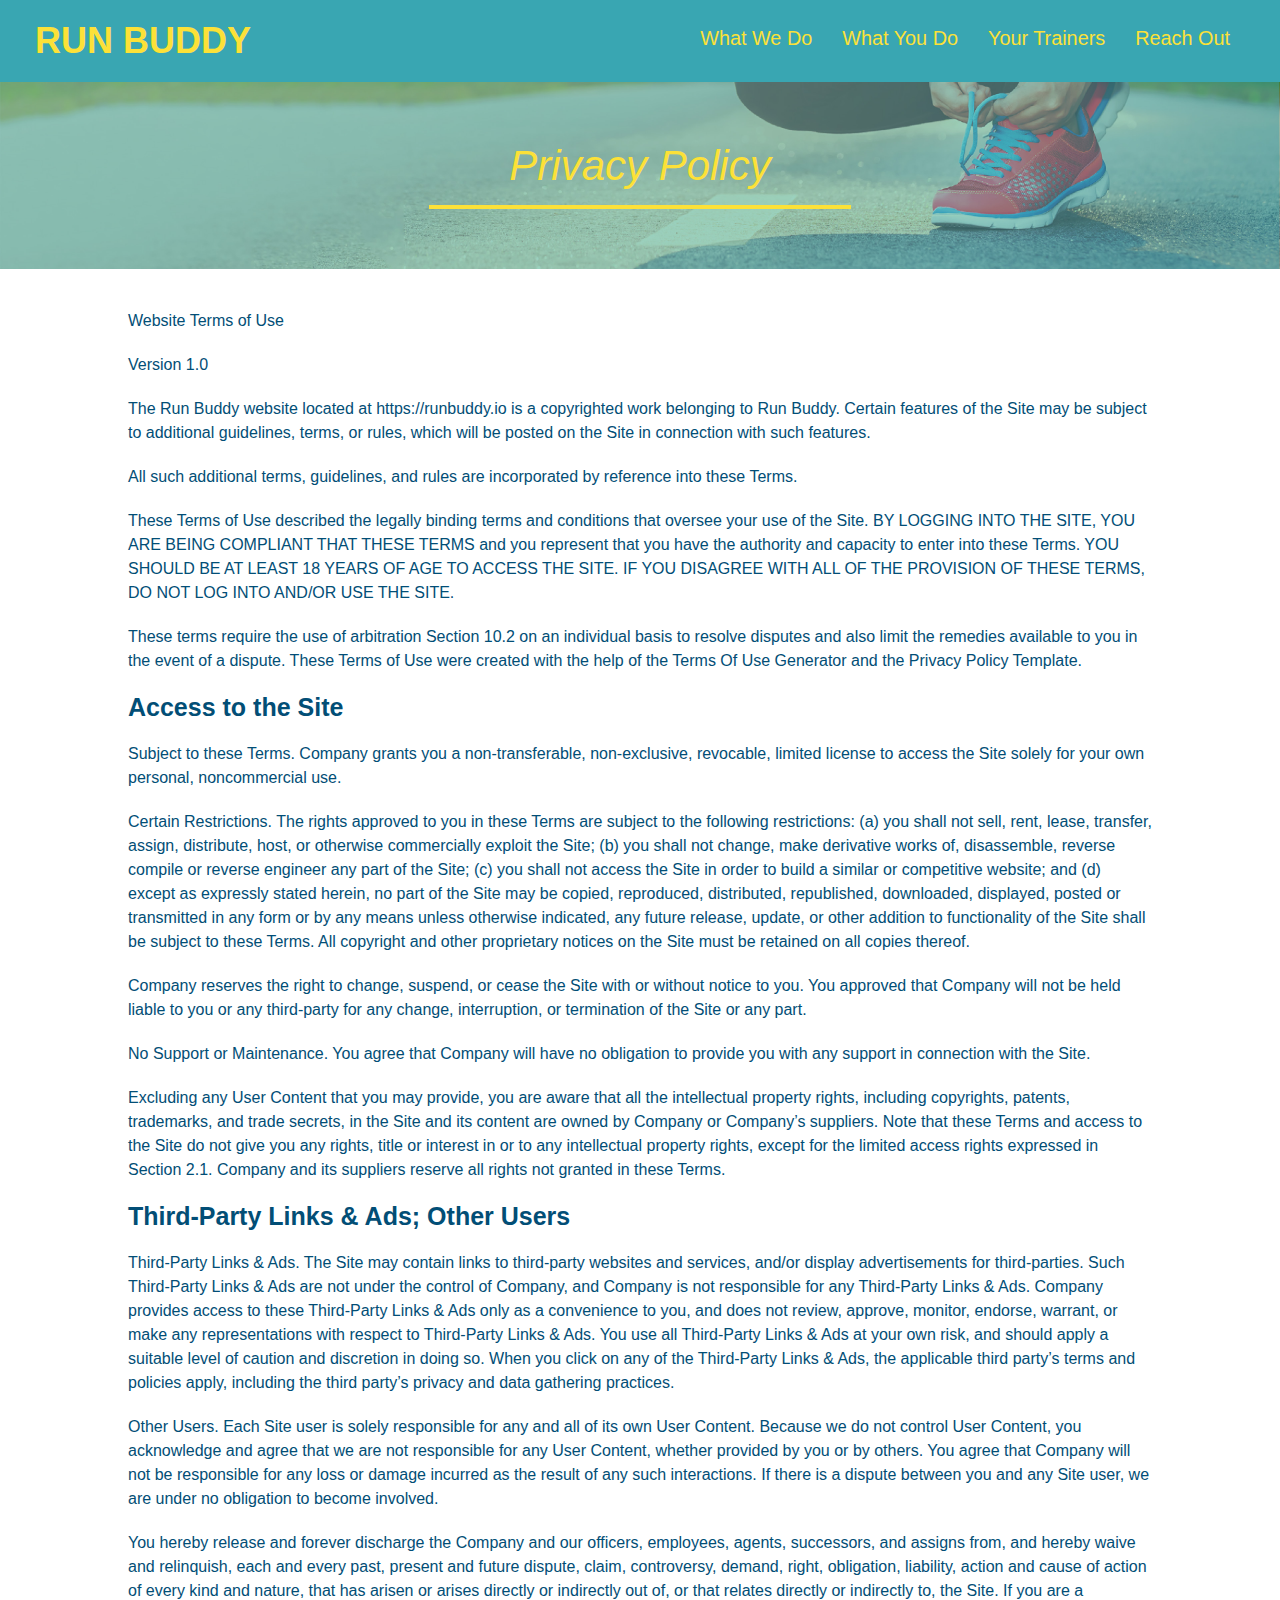
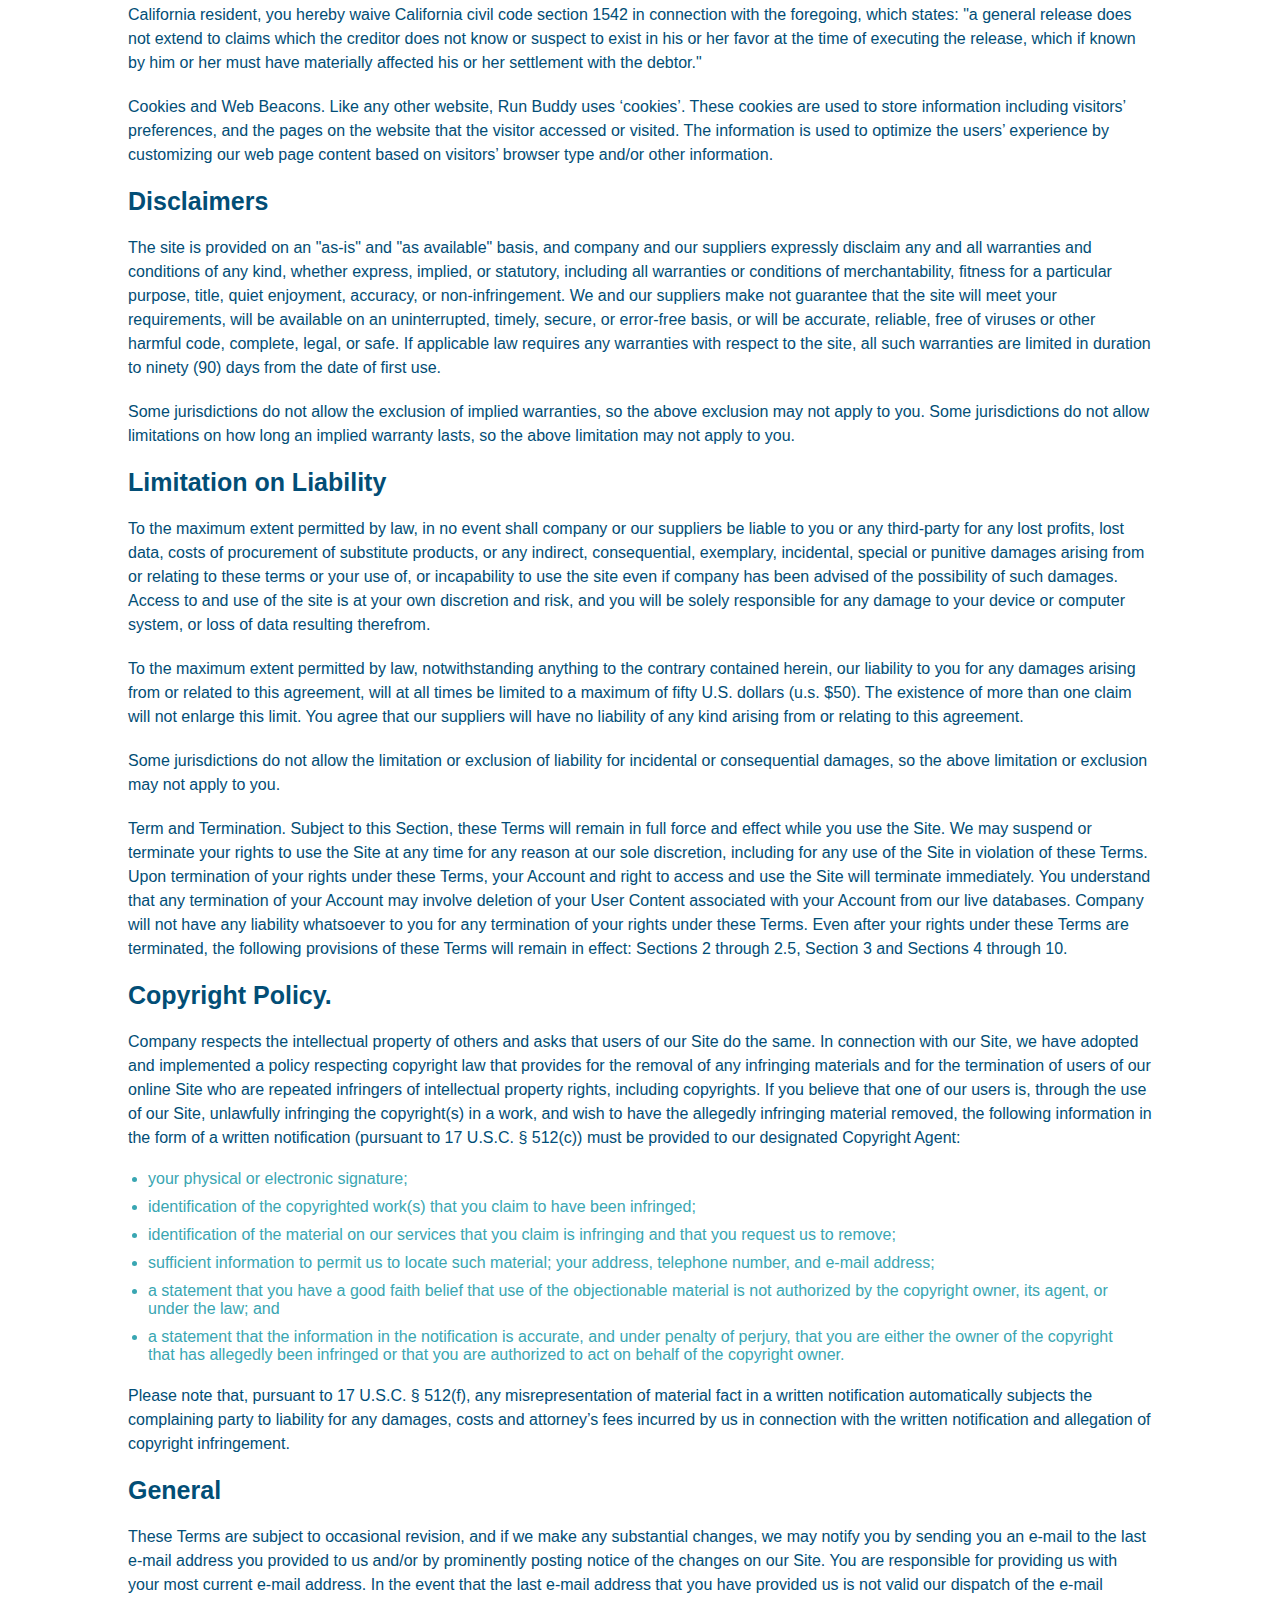
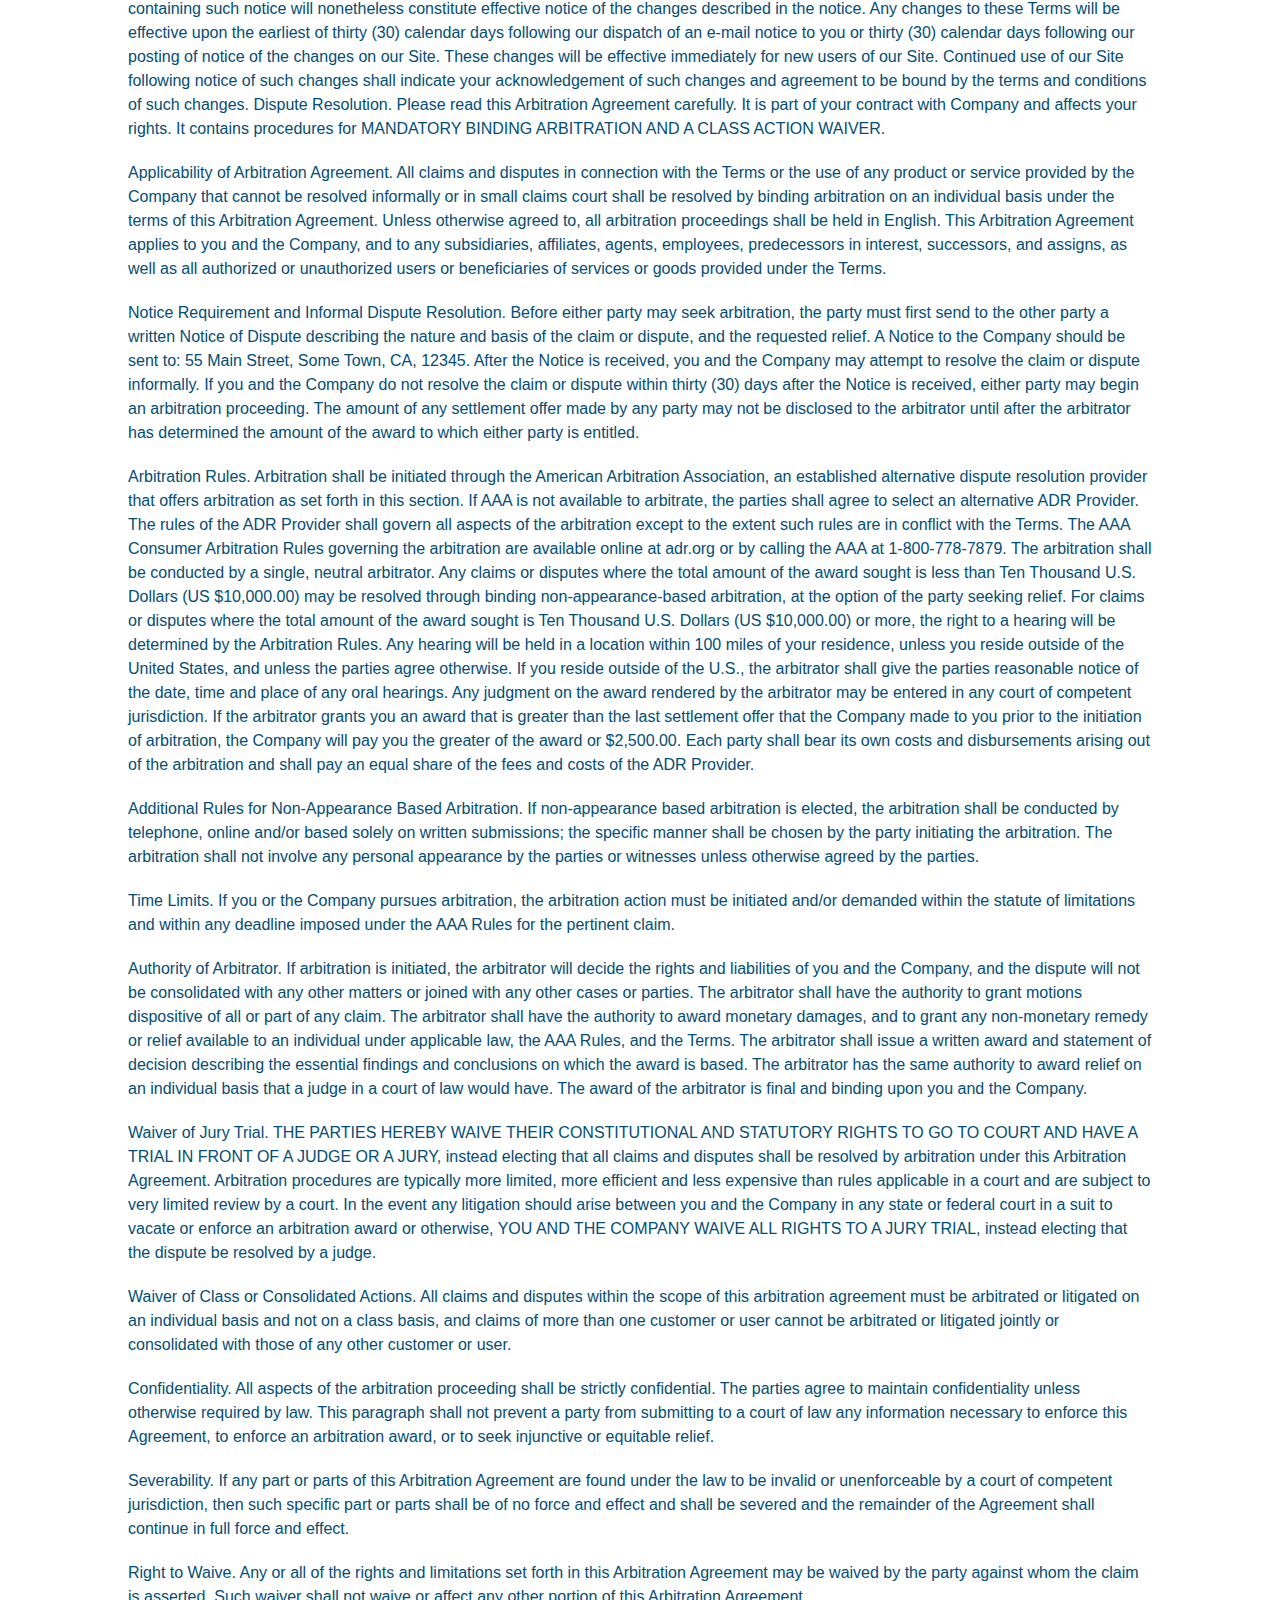
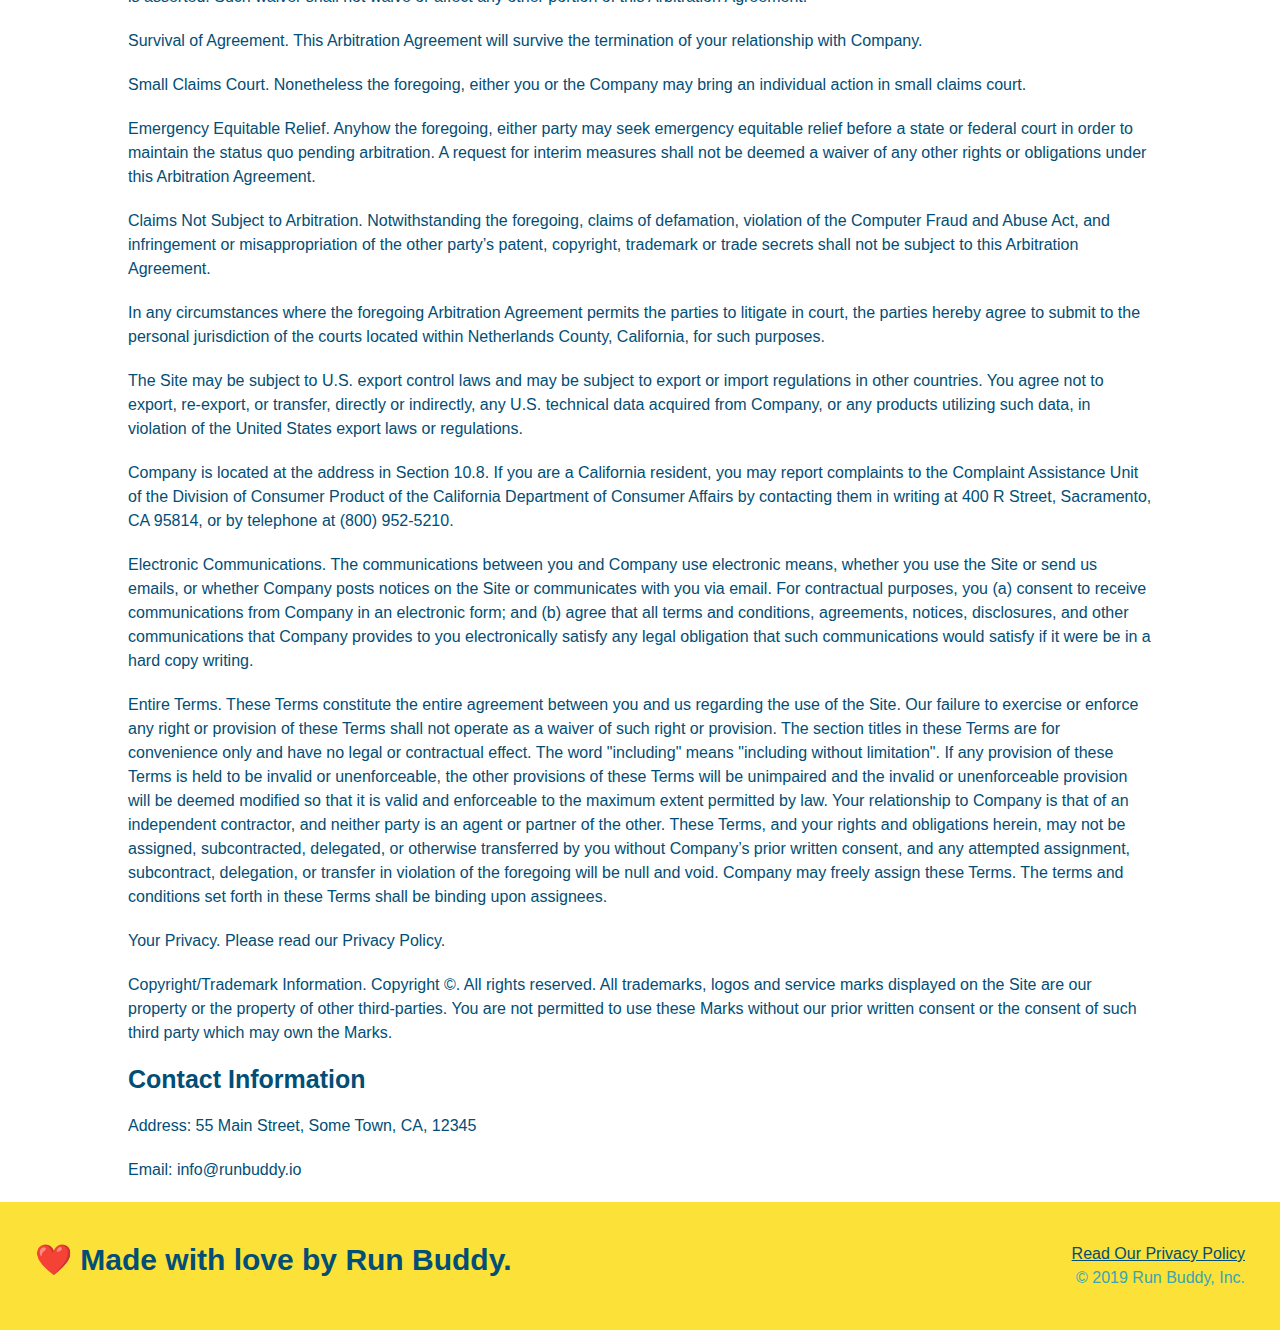
==== commit 19a33d3a: "added media queries" ====
--- a/privacy-policy.html
+++ b/privacy-policy.html
@@ -1,6 +1,7 @@
 <!DOCTYPE html>
 <html lang="en">
   <head>
+    <meta name="viewpoint" content="width=device-width, initial-scale=1.0" />
     <meta charset="UTF-8" />
     <link rel="stylesheet" href="./assets/css/style.css" />
     <link rel="stylesheet" href="./assets/css/secondary-styles.css" />
--- a/assets/css/style.css
+++ b/assets/css/style.css
@@ -15,16 +15,15 @@
 header {
   padding: 20px 35px;
   background-color: #39a6b2;
-  display: flex;
-  justify-content: space-between;
-  flex-wrap: wrap;
 }
 
 header h1 {
   font-weight: bold;
+  display: inline;
   margin: 0;
   font-size: 36px;
   color: #fce138;
+
 }
 
 header a {
@@ -33,17 +32,23 @@
 }
 
 header nav {
+  float: right;
   margin: 7px 0;
 }
 
-header nav ul li {
-  display: inline;
+
+header nav ul {
+  display: flex;
+  flex-wrap: wrap;
+  justify-content: space-between;
+  align-items: center;
+  list-style: none;
 }
 
 header nav ul li a {
-  margin: 0 30px;
+  padding: 10px 15px;
   font-weight: lighter;
-  font-size: 22px;
+  font-size: 1.55vw;
 }
 
 /* HEADER / NAVBAR STYLES END */
@@ -55,17 +60,18 @@
   background: #fce138;
   padding: 40px 35px;
   width: 100%;
+  display: flex;
+  justify-content: space-between;
+  flex-wrap: wrap;
 }
 
 footer h2 {
-  display: inline;
   color: #024e76;
   font-size: 30px;
   margin: 0;
 }
 
 footer div {
-  float: right;
   line-height: 1.5;
   text-align: right;
 }
@@ -85,19 +91,19 @@
   background-image: url('../images/hero-bg.jpg');
   background-size: cover;
   background-position: center;
-  position: relative;
-  height: 600px;
+  display: flex;
+  justify-content: center;
+  flex-wrap: wrap;
+  align-items: flex-start;
 }
 
 .hero-form {
   border: 3px solid #024e76;
   background-color: #fce138;
   padding: 20px;
-  width: 500px;
-  color: #024e76;
-  position: absolute;
-  bottom: 120px;
-  right: 140px;
+  color: #024e76;
+  width: 40%;
+  margin: 3.5%;
 }
 
 .hero-form h3 {
@@ -129,17 +135,33 @@
   padding: 10px 20px;
   font-size: 16px;
 } 
+
+.hero-cta {
+  width: 35%;
+  text-align: right;
+  margin: 3.5%;
+  color: #fff;
+  font-size: 18px;
+  line-height: 1.2;
+}
+
+.hero-cta h2 {
+  font-style: italic;
+  font-size: 55px;
+  color: #fce138;
+}
 /* HERO STYLES END */
 
 
 /* SECTION TITLE STYLES START */
 .section-title {
-  font-size: 55px;
-  display: inline-block;
-  padding: 0 100px 20px 100px;
+  font-size: 48px;
   border-bottom: 3px solid;
-  margin-bottom: 35px;
-  color: #024e76;
+  color: #024e76;
+  padding-bottom: 20px;
+  text-align: center;
+  margin: 0 auto 35px auto;
+  width: 50%;
 }
 
 .primary-border {
@@ -162,85 +184,109 @@
   width: 80%;
   margin: 0 auto;
   font-size: 20px;
+  text-align: center;
 }
 /* WHAT YOU DO STYLES END */
 
 
 /* WHAT YOU DO STYLES START */
+
 .steps { 
-  text-align: center;
   background: #fce138;
 }
 
-.steps div {
-  margin-bottom: 80px;
-}
-
-.steps img {
-  width: 15%;
-  margin: 10px 0;
-} 
-
-.steps h3 {
+.step { 
+  margin: 50px auto;
+  padding-bottom: 50px;
+  width: 80%;
+  border-bottom: 1px solid #39a6b2;
+  display: flex;
+  flex-wrap: wrap;
+  align-items: center;
+  justify-content: space-between;
+}
+
+.step h3 {
   color: #024e76;
   font-size: 46px;
-  margin-top: 10px;
-}
-
-.steps span {
-  font-size: 38px;
-}
-
-.steps p {
+  flex: 1 30%;
+}
+
+.step-info {
+  flex: 2 70%;
+  display: flex;
+  flex-wrap: wrap;
+  align-items: center;
+}
+
+.step-text {
+  flex: 12;
+}
+
+.step-text p {
   color: #39a6b2;
-  font-size: 23px;
-}
+  font-size: 18px;
+}
+
+.step-text h4 {
+  font-size: 26px;
+  line-height: 1.5;
+  color: #024e76;
+}
+
+.step-image {
+  flex: 1 12%;
+  margin-right: 20px;
+}
+
+.step-image img {
+  max-width: 100%;
+}
+
 /* WHAT YOU DO STYLES END */
 
 /* MEET THE TRAINERS START */
 .trainers {
-  text-align: center;
+  width: 100%;
+  margin: 0 auto;
+  display: flex;
+  flex-wrap: wrap;
+  justify-content: space-around;
 }
 
 .trainer {
-  width: 900px;
-  margin: 0 auto 30px auto;
+  margin: 20px;
   background: #024e76;
   color: #fce138;
-  overflow: auto;
+  flex: 1;
 }
 
 .trainer img {
-  width: 35%;
-  float: left;
+  width: 100%;
 }
 
 .trainer-bio {
-  padding: 35px;
-  float: left;
-  width: 65%;
+  padding: 25px;
+  line-height: 1.3;
 }
 
 .trainer-bio h3 {
-  font-size: 32px;
-  margin-bottom: 8px;
+  font-size: 28px;
 }
 
 .trainer-bio h4 {
   font-weight: lighter;
-  font-size: 26px;
-  margin-bottom: 25px;
+  font-size: 22px;
+  margin-bottom: 15px;
 }
 
 .trainer-bio p {
   font-size: 17px;
-  line-height: 1.3;
 }
 /* TRAINER STYLES END */
 
 /* REACH OUT STYLES START */
 .contact {
-  text-align: center;
   background: #024e76;
 }
 
@@ -248,17 +294,22 @@
   color: #fce138;
 }
 
+.contact-info {
+  display: flex;
+  justify-content: space-between;
+  flex-wrap: wrap;
+}
+
+.contact-info > * {
+  flex: 1;
+  margin: 15px;
+}
+
 .contact-info iframe {
-  width: 400px;
-height: 400px;
+  
 }
 
 .contact-info div {
-  width: 410px;
-  display: inline-block;
-  vertical-align: top;
-  text-align: left;
-  margin: 30px 0 0 60px;
   color: white;
 }
 
@@ -270,7 +321,7 @@
 .contact-info p, .contact-info address {
   margin: 20px 0;
   line-height: 1.5;
-  font-size: 20px;
+  font-size: 16px;
   font-style: normal;
 }
 
@@ -278,6 +329,26 @@
   color: #fce138;
 }
 
+.contact-form input, .contact-form textarea {
+  border: 1px solid #024e76;
+  display: block;
+  padding: 7px 15px;
+  font-size: 16px;
+  color: #024e76;
+  width: 100%;
+  margin-bottom: 15px;
+  margin-top: 5px;
+}
+
+.contact-form button {
+  width: 100%;
+  border: none;
+  background: #fce138;
+  color: #024e76;
+  text-align: center;
+  padding: 15px 0;
+  font-size: 16px;
+}
 
 /* REACH OUT STYLES END */
 
@@ -288,4 +359,23 @@
 
 .text-right {
   text-align: right;
+}
+
+.flex-row {
+  display: flex;
+}
+
+/* MEDIA QUERY FOR SMALLER DESKTOP SCREENS AND SMALLER */
+@media screen and (max-width: 980px) {
+ 
+}
+
+/* MEDIA QUERY FOR TABLETS AND SMALLER */
+@media screen and (max-width: 768px) {
+  
+}
+
+/* MEDIA QUERY FOR MOBILE PHONES AND SMALLER */
+@media screen and (max-width: 575px) {
+ 
 }